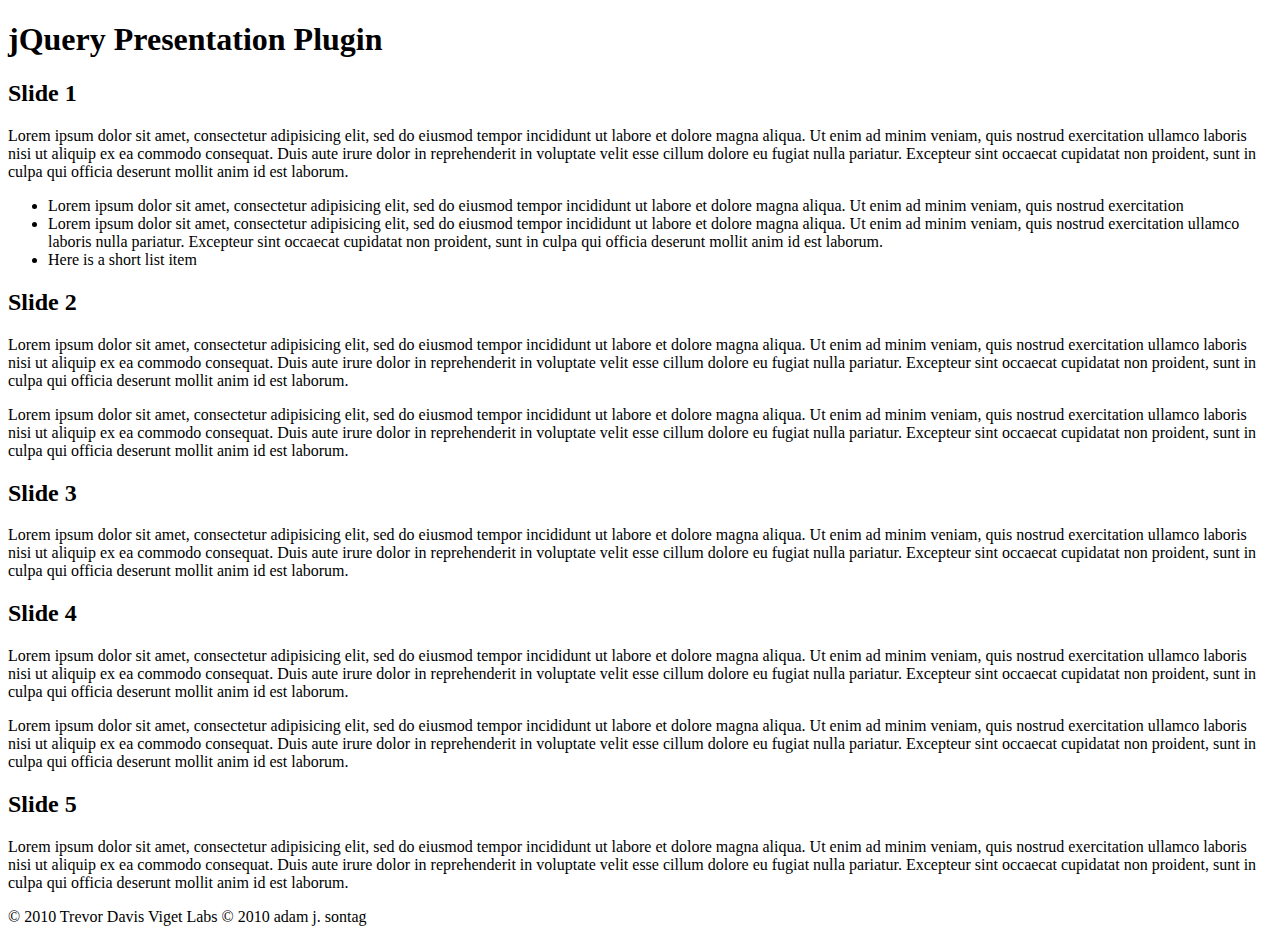
==== index.htm @ b55997d7 "Converting Presentation plugin over to jQuery UI Widget Factory" ====
<!DOCTYPE html>
<html class="no-js">
  <head>
    <title>jQuery Presentation Plugin</title>
    <meta http-equiv="Content-type" content="text/html; charset=utf-8" />
    <script type="text/javascript">(function(H){H.className=H.className.replace(/\bno-js\b/,'js')})(document.documentElement)</script> 
    <link href="stylesheets/screen.css" type="text/css" rel="stylesheet" media="Screen,projection" />
  </head>
  <body>
    <div id="header">
      <div class="container">
        <h1>jQuery Presentation Plugin</h1>
      </div>
    </div>
    
    <div id="content">
      <div id="slides">
        <div class="slide">
          <h2>Slide 1</h2>
          <p>Lorem ipsum dolor sit amet, consectetur adipisicing elit, sed do eiusmod tempor incididunt ut labore et dolore magna aliqua. Ut enim ad minim veniam, quis nostrud exercitation ullamco laboris nisi ut aliquip ex ea commodo consequat. Duis aute irure dolor in reprehenderit in voluptate velit esse cillum dolore eu fugiat nulla pariatur. Excepteur sint occaecat cupidatat non proident, sunt in culpa qui officia deserunt mollit anim id est laborum.</p>
          <ul>
           <li>Lorem ipsum dolor sit amet, consectetur adipisicing elit, sed do eiusmod tempor incididunt ut labore et dolore magna aliqua. Ut enim ad minim veniam, quis nostrud exercitation</li>
           <li>Lorem ipsum dolor sit amet, consectetur adipisicing elit, sed do eiusmod tempor incididunt ut labore et dolore magna aliqua. Ut enim ad minim veniam, quis nostrud exercitation ullamco laboris nulla pariatur. Excepteur sint occaecat cupidatat non proident, sunt in culpa qui officia deserunt mollit anim id est laborum.</li>
           <li>Here is a short list item</li>
          </ul>
         
        </div>
        <div class="slide">
          <h2>Slide 2</h2>
          <p>Lorem ipsum dolor sit amet, consectetur adipisicing elit, sed do eiusmod tempor incididunt ut labore et dolore magna aliqua. Ut enim ad minim veniam, quis nostrud exercitation ullamco laboris nisi ut aliquip ex ea commodo consequat. Duis aute irure dolor in reprehenderit in voluptate velit esse cillum dolore eu fugiat nulla pariatur. Excepteur sint occaecat cupidatat non proident, sunt in culpa qui officia deserunt mollit anim id est laborum.</p>
          <p>Lorem ipsum dolor sit amet, consectetur adipisicing elit, sed do eiusmod tempor incididunt ut labore et dolore magna aliqua. Ut enim ad minim veniam, quis nostrud exercitation ullamco laboris nisi ut aliquip ex ea commodo consequat. Duis aute irure dolor in reprehenderit in voluptate velit esse cillum dolore eu fugiat nulla pariatur. Excepteur sint occaecat cupidatat non proident, sunt in culpa qui officia deserunt mollit anim id est laborum.</p>
        </div>
        <div class="slide">
          <h2>Slide 3</h2>
          <p>Lorem ipsum dolor sit amet, consectetur adipisicing elit, sed do eiusmod tempor incididunt ut labore et dolore magna aliqua. Ut enim ad minim veniam, quis nostrud exercitation ullamco laboris nisi ut aliquip ex ea commodo consequat. Duis aute irure dolor in reprehenderit in voluptate velit esse cillum dolore eu fugiat nulla pariatur. Excepteur sint occaecat cupidatat non proident, sunt in culpa qui officia deserunt mollit anim id est laborum.</p>
        </div>
        <div class="slide">
          <h2>Slide 4</h2>
          <p>Lorem ipsum dolor sit amet, consectetur adipisicing elit, sed do eiusmod tempor incididunt ut labore et dolore magna aliqua. Ut enim ad minim veniam, quis nostrud exercitation ullamco laboris nisi ut aliquip ex ea commodo consequat. Duis aute irure dolor in reprehenderit in voluptate velit esse cillum dolore eu fugiat nulla pariatur. Excepteur sint occaecat cupidatat non proident, sunt in culpa qui officia deserunt mollit anim id est laborum.</p>
          <p>Lorem ipsum dolor sit amet, consectetur adipisicing elit, sed do eiusmod tempor incididunt ut labore et dolore magna aliqua. Ut enim ad minim veniam, quis nostrud exercitation ullamco laboris nisi ut aliquip ex ea commodo consequat. Duis aute irure dolor in reprehenderit in voluptate velit esse cillum dolore eu fugiat nulla pariatur. Excepteur sint occaecat cupidatat non proident, sunt in culpa qui officia deserunt mollit anim id est laborum.</p>
        </div>
        <div class="slide">
          <h2>Slide 5</h2>
          <p>Lorem ipsum dolor sit amet, consectetur adipisicing elit, sed do eiusmod tempor incididunt ut labore et dolore magna aliqua. Ut enim ad minim veniam, quis nostrud exercitation ullamco laboris nisi ut aliquip ex ea commodo consequat. Duis aute irure dolor in reprehenderit in voluptate velit esse cillum dolore eu fugiat nulla pariatur. Excepteur sint occaecat cupidatat non proident, sunt in culpa qui officia deserunt mollit anim id est laborum.</p>
        </div>
      </div>
    </div>
    
    <div id="footer">
      <div class="container">
        &copy; 2010 Trevor Davis Viget Labs
        &copy; 2010 adam j. sontag
      </div>
    </div>
    <script type="text/javascript" src="scripts/jquery.js"></script>
	<script type="text/javascript" src="scripts/jquery-ui-1.8.js"></script>
    <script type="text/javascript" src="scripts/jquery.aj.presentation.js"></script>
    <script type="text/javascript" src="scripts/global.js"></script>
  </body>
</html>
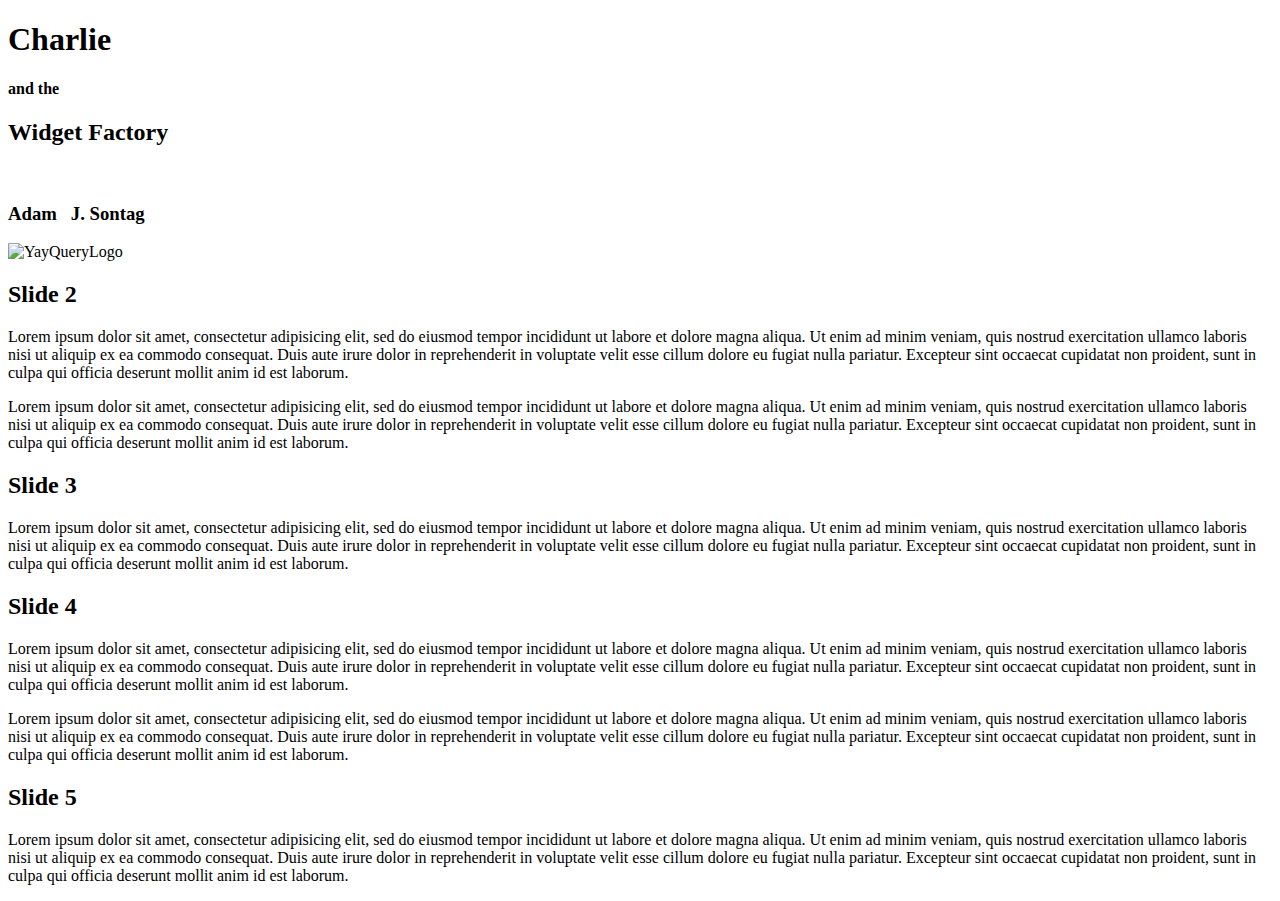
==== commit cfce885e: "Update demo (aka actual BAJQCON preso) to use slideshow scripting hooks, include something vaguely r" ====
--- a/index.htm
+++ b/index.htm
@@ -3,38 +3,34 @@
   <head>
     <title>jQuery Presentation Plugin</title>
     <meta http-equiv="Content-type" content="text/html; charset=utf-8" />
-    <script type="text/javascript">(function(H){H.className=H.className.replace(/\bno-js\b/,'js')})(document.documentElement)</script> 
-    <link href="stylesheets/screen.css" type="text/css" rel="stylesheet" media="Screen,projection" />
+    <script type="text/javascript">(function(H){H.className=H.className.replace(/\bno-js\b/,'js')})(document.documentElement)</script>
+<!-- 
+    <link href="../js/jquery-ui/themes/cupertino/jquery-ui-1.8.custom.css" type="text/css" rel="stylesheet" media="Screen,projection" />
+-->
+    <link href="stylesheets/aj.presentation.css" type="text/css" rel="stylesheet" media="Screen,projection" />
+    <link href="stylesheets/charlie.css" type="text/css" rel="stylesheet" media="Screen,projection" />
   </head>
   <body>
-    <div id="header">
-      <div class="container">
-        <h1>jQuery Presentation Plugin</h1>
-      </div>
-    </div>
-    
-    <div id="content">
       <div id="slides">
-        <div class="slide">
-          <h2>Slide 1</h2>
-          <p>Lorem ipsum dolor sit amet, consectetur adipisicing elit, sed do eiusmod tempor incididunt ut labore et dolore magna aliqua. Ut enim ad minim veniam, quis nostrud exercitation ullamco laboris nisi ut aliquip ex ea commodo consequat. Duis aute irure dolor in reprehenderit in voluptate velit esse cillum dolore eu fugiat nulla pariatur. Excepteur sint occaecat cupidatat non proident, sunt in culpa qui officia deserunt mollit anim id est laborum.</p>
-          <ul>
-           <li>Lorem ipsum dolor sit amet, consectetur adipisicing elit, sed do eiusmod tempor incididunt ut labore et dolore magna aliqua. Ut enim ad minim veniam, quis nostrud exercitation</li>
-           <li>Lorem ipsum dolor sit amet, consectetur adipisicing elit, sed do eiusmod tempor incididunt ut labore et dolore magna aliqua. Ut enim ad minim veniam, quis nostrud exercitation ullamco laboris nulla pariatur. Excepteur sint occaecat cupidatat non proident, sunt in culpa qui officia deserunt mollit anim id est laborum.</li>
-           <li>Here is a short list item</li>
-          </ul>
-         
+        <div class="slide center box_rotate" id='splash'>
+          	<h1>Charlie<h1> 
+			<h4>and the</h4>
+			<h2>Widget Factory</h2>
+			<br/>
+			<h3>Adam &nbsp; J. Sontag</h3>
+			<img src="images/yayQueryLogo.png" alt="YayQueryLogo" id='yayQueryLogo' width="25%">
         </div>
-        <div class="slide">
+        <div class="slide" id='foo'>
           <h2>Slide 2</h2>
           <p>Lorem ipsum dolor sit amet, consectetur adipisicing elit, sed do eiusmod tempor incididunt ut labore et dolore magna aliqua. Ut enim ad minim veniam, quis nostrud exercitation ullamco laboris nisi ut aliquip ex ea commodo consequat. Duis aute irure dolor in reprehenderit in voluptate velit esse cillum dolore eu fugiat nulla pariatur. Excepteur sint occaecat cupidatat non proident, sunt in culpa qui officia deserunt mollit anim id est laborum.</p>
           <p>Lorem ipsum dolor sit amet, consectetur adipisicing elit, sed do eiusmod tempor incididunt ut labore et dolore magna aliqua. Ut enim ad minim veniam, quis nostrud exercitation ullamco laboris nisi ut aliquip ex ea commodo consequat. Duis aute irure dolor in reprehenderit in voluptate velit esse cillum dolore eu fugiat nulla pariatur. Excepteur sint occaecat cupidatat non proident, sunt in culpa qui officia deserunt mollit anim id est laborum.</p>
+
         </div>
         <div class="slide">
           <h2>Slide 3</h2>
           <p>Lorem ipsum dolor sit amet, consectetur adipisicing elit, sed do eiusmod tempor incididunt ut labore et dolore magna aliqua. Ut enim ad minim veniam, quis nostrud exercitation ullamco laboris nisi ut aliquip ex ea commodo consequat. Duis aute irure dolor in reprehenderit in voluptate velit esse cillum dolore eu fugiat nulla pariatur. Excepteur sint occaecat cupidatat non proident, sunt in culpa qui officia deserunt mollit anim id est laborum.</p>
         </div>
-        <div class="slide">
+        <div class="slide penultimate">
           <h2>Slide 4</h2>
           <p>Lorem ipsum dolor sit amet, consectetur adipisicing elit, sed do eiusmod tempor incididunt ut labore et dolore magna aliqua. Ut enim ad minim veniam, quis nostrud exercitation ullamco laboris nisi ut aliquip ex ea commodo consequat. Duis aute irure dolor in reprehenderit in voluptate velit esse cillum dolore eu fugiat nulla pariatur. Excepteur sint occaecat cupidatat non proident, sunt in culpa qui officia deserunt mollit anim id est laborum.</p>
           <p>Lorem ipsum dolor sit amet, consectetur adipisicing elit, sed do eiusmod tempor incididunt ut labore et dolore magna aliqua. Ut enim ad minim veniam, quis nostrud exercitation ullamco laboris nisi ut aliquip ex ea commodo consequat. Duis aute irure dolor in reprehenderit in voluptate velit esse cillum dolore eu fugiat nulla pariatur. Excepteur sint occaecat cupidatat non proident, sunt in culpa qui officia deserunt mollit anim id est laborum.</p>
@@ -44,17 +40,12 @@
           <p>Lorem ipsum dolor sit amet, consectetur adipisicing elit, sed do eiusmod tempor incididunt ut labore et dolore magna aliqua. Ut enim ad minim veniam, quis nostrud exercitation ullamco laboris nisi ut aliquip ex ea commodo consequat. Duis aute irure dolor in reprehenderit in voluptate velit esse cillum dolore eu fugiat nulla pariatur. Excepteur sint occaecat cupidatat non proident, sunt in culpa qui officia deserunt mollit anim id est laborum.</p>
         </div>
       </div>
-    </div>
-    
-    <div id="footer">
-      <div class="container">
-        &copy; 2010 Trevor Davis Viget Labs
-        &copy; 2010 adam j. sontag
-      </div>
-    </div>
+
     <script type="text/javascript" src="scripts/jquery.js"></script>
 	<script type="text/javascript" src="scripts/jquery-ui-1.8.js"></script>
     <script type="text/javascript" src="scripts/jquery.aj.presentation.js"></script>
     <script type="text/javascript" src="scripts/global.js"></script>
+	<script type="text/javascript" src="http://jqueryui.com/themeroller/themeswitchertool/"></script>
+
   </body>
 </html>--- a/stylesheets/aj.presentation.css
+++ b/stylesheets/aj.presentation.css
@@ -0,0 +1,10 @@
+  .aj-presentation-slide { position: absolute; }
+
+  .aj-presentation-pager, .aj-presentation-prev-next { font-size: 14px; line-height: 14px; list-style: none; margin: 0; overflow: hidden; position: fixed; z-index: 100; }
+  .aj-presentation-pager li, .aj-presentation-prev-next li { border: none; float: left; padding: 0 5px; }
+  .aj-presentation-pager a, .aj-presentation-prev-next a { display: block; line-height: 12px; }
+  .aj-presentation-pager { bottom: 0; left: 20px; }
+  .aj-presentation-pager li { margin-right: 10px; }
+  .aj-presentation-pager a, .aj-presentation-prev-next a { padding: 10px 5px; text-decoration: none; }
+  .aj-presentation-prev-next { right: 20px; top: 0; }
+  .aj-presentation-prev-next li { margin-left: 10px; }
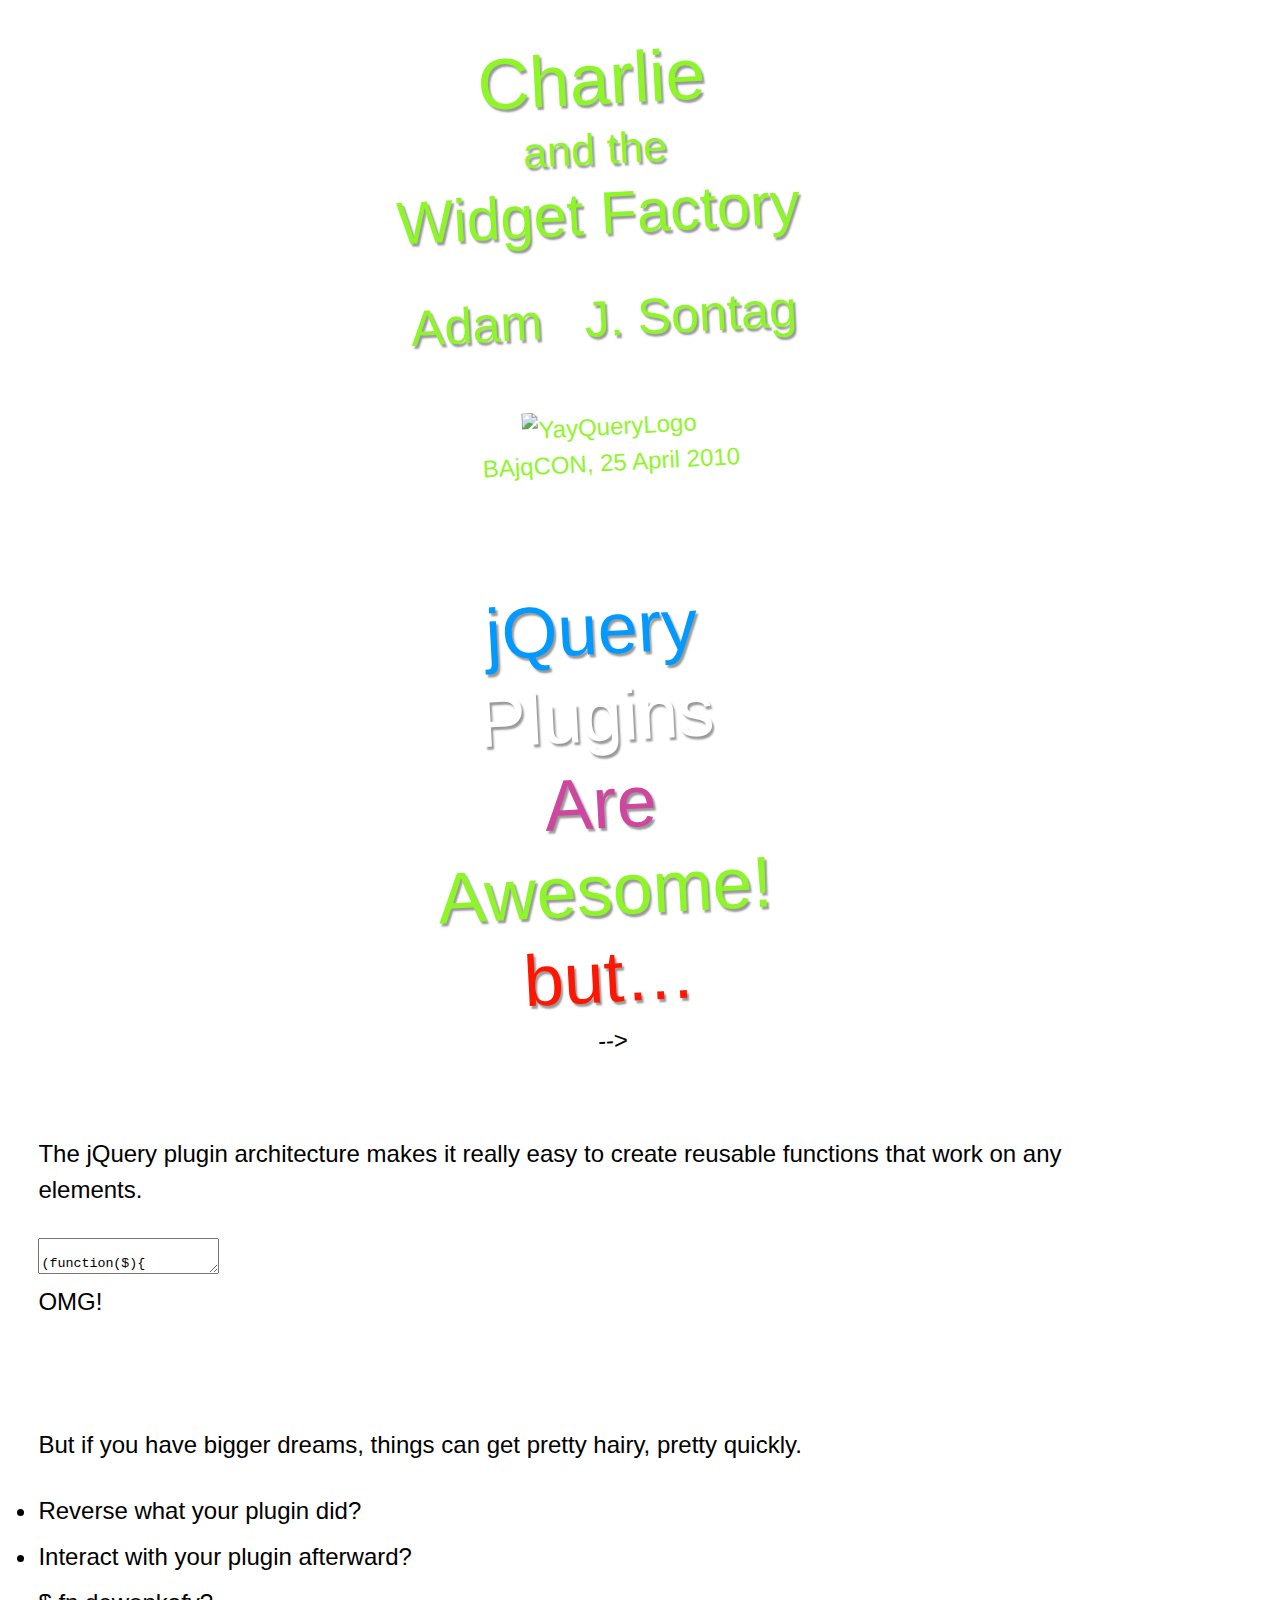
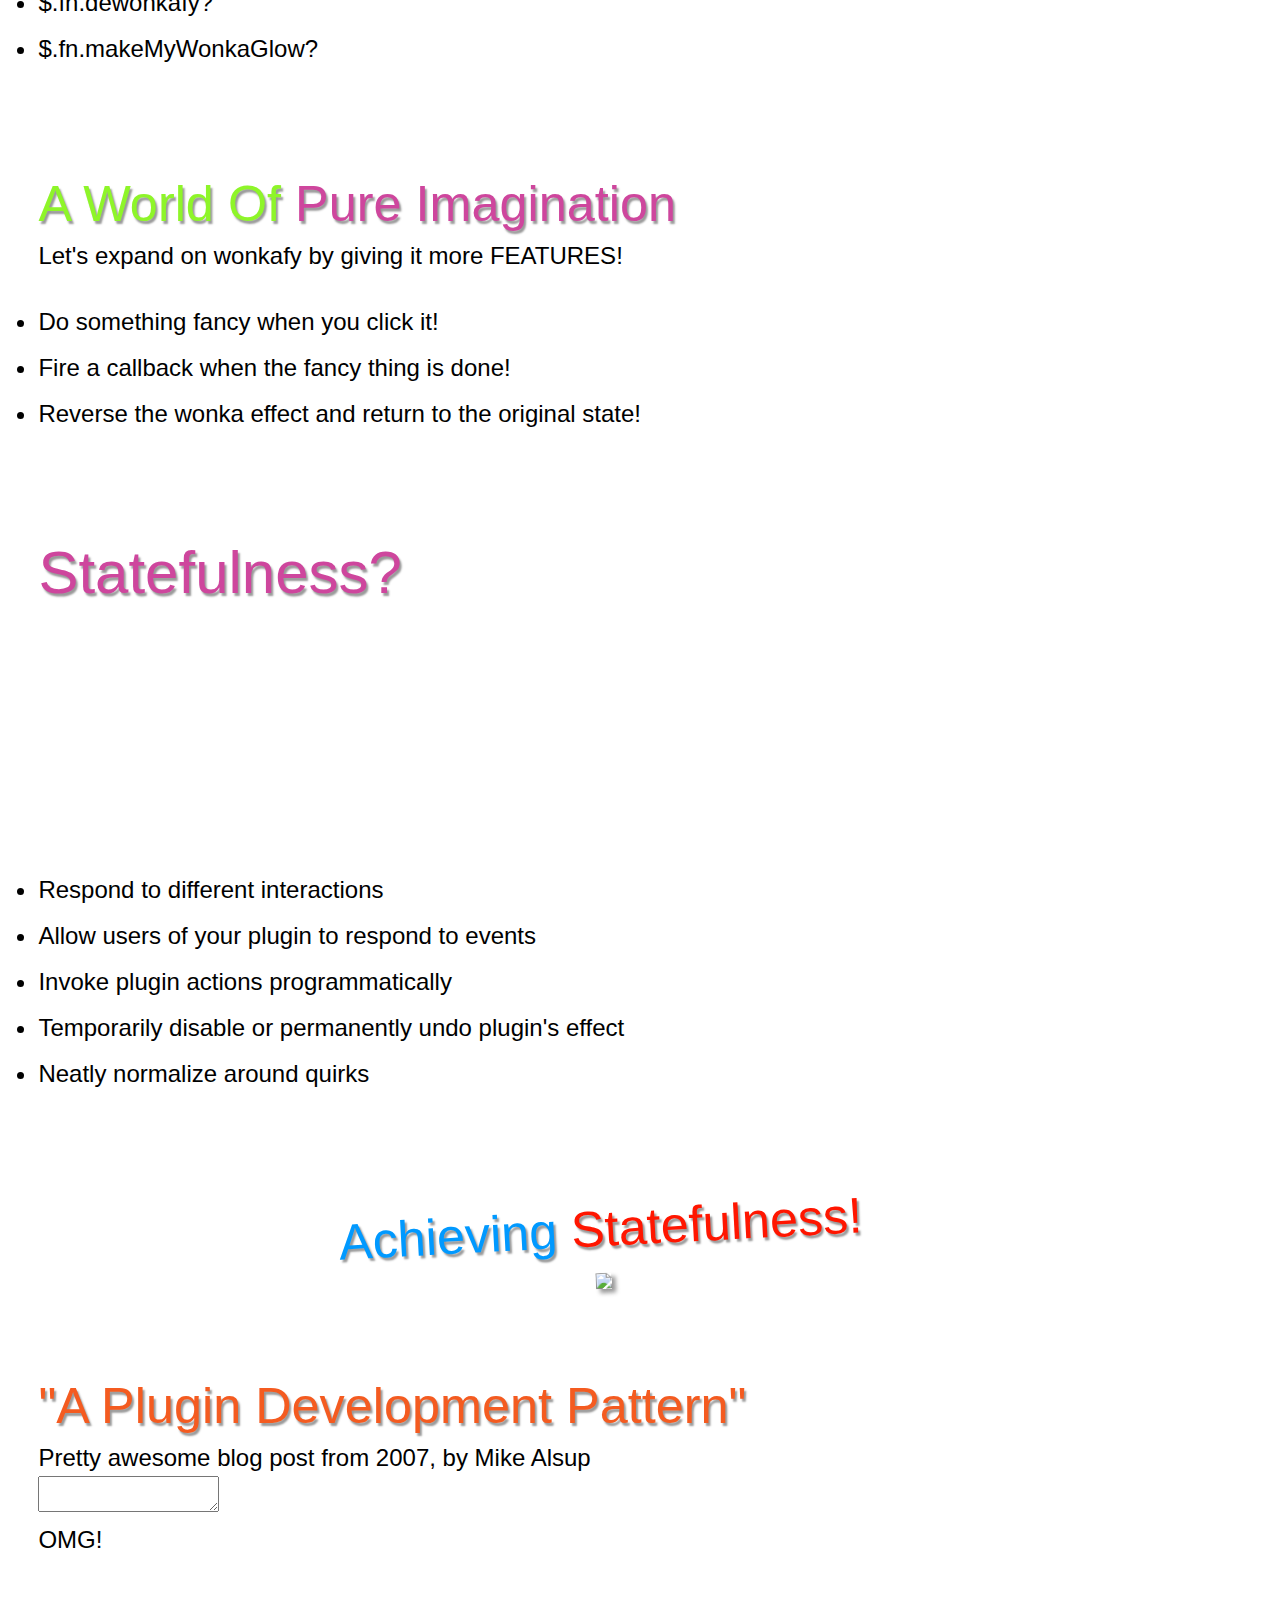
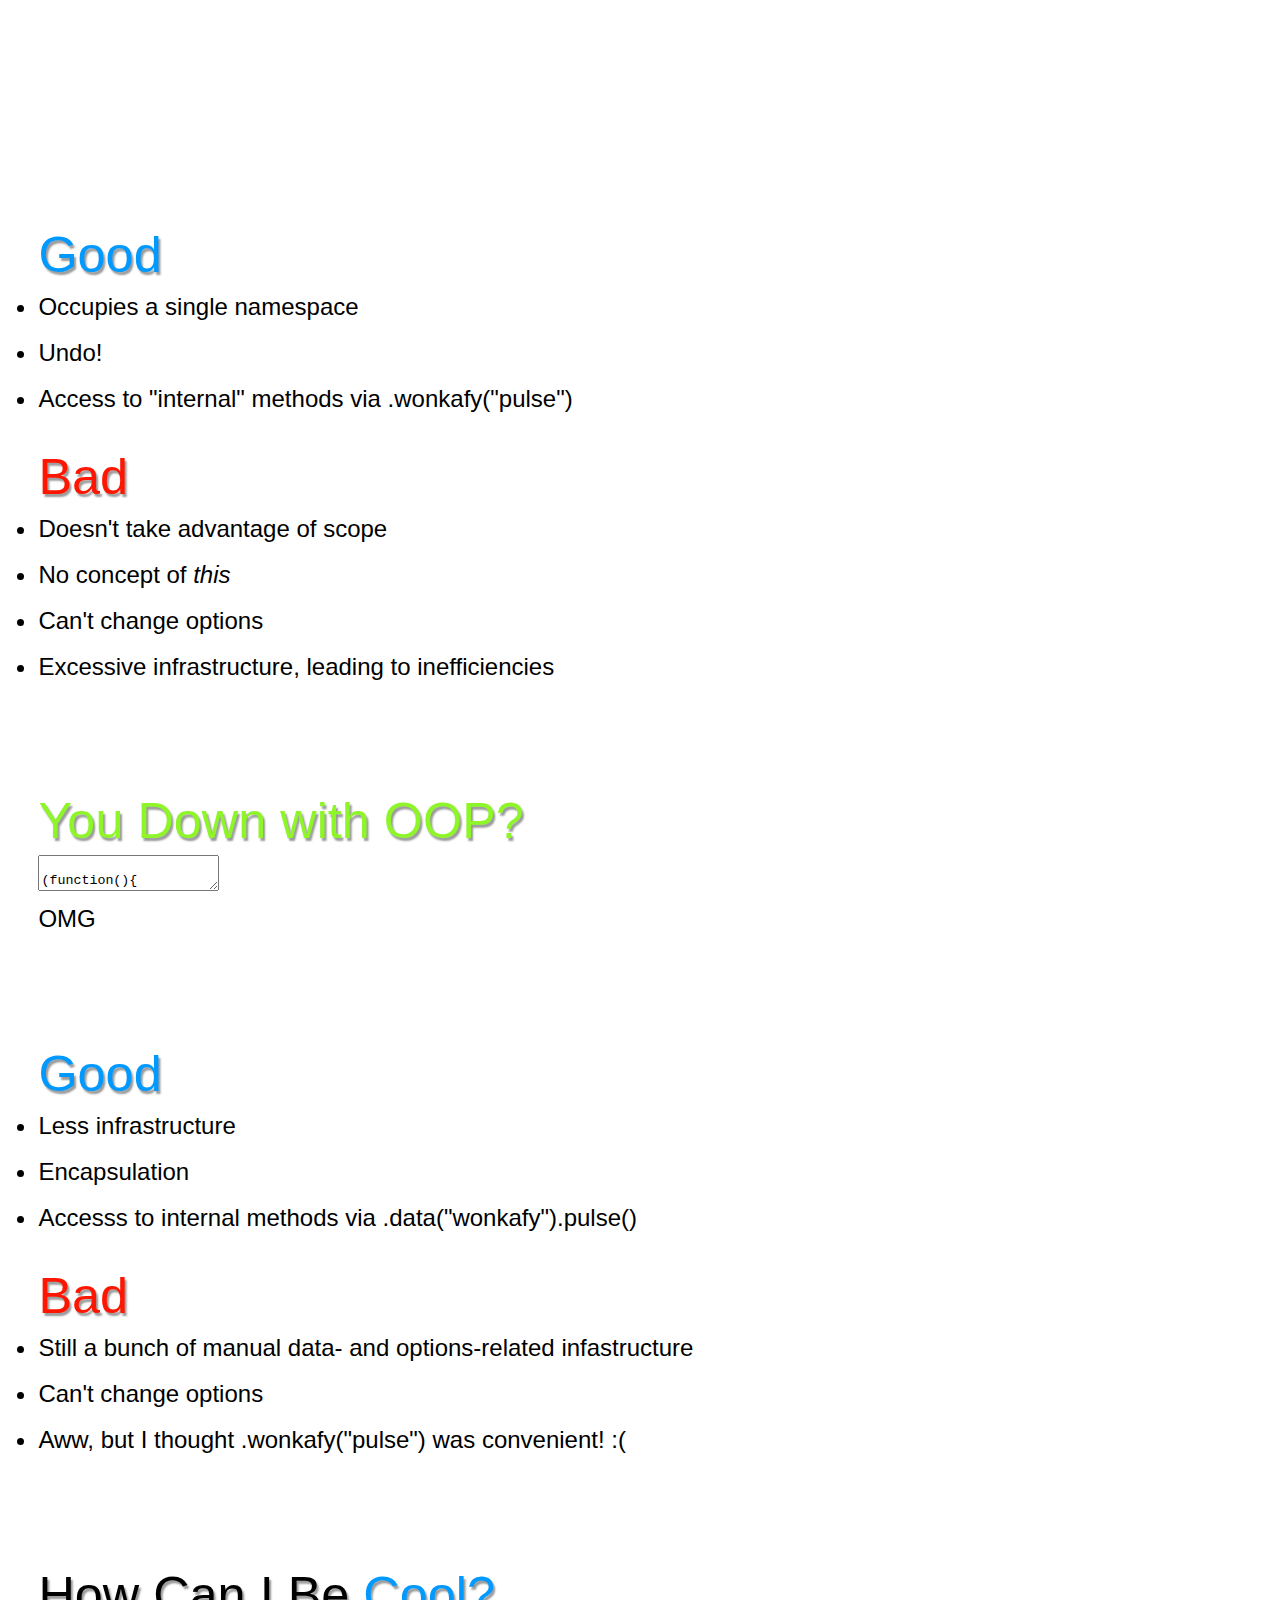
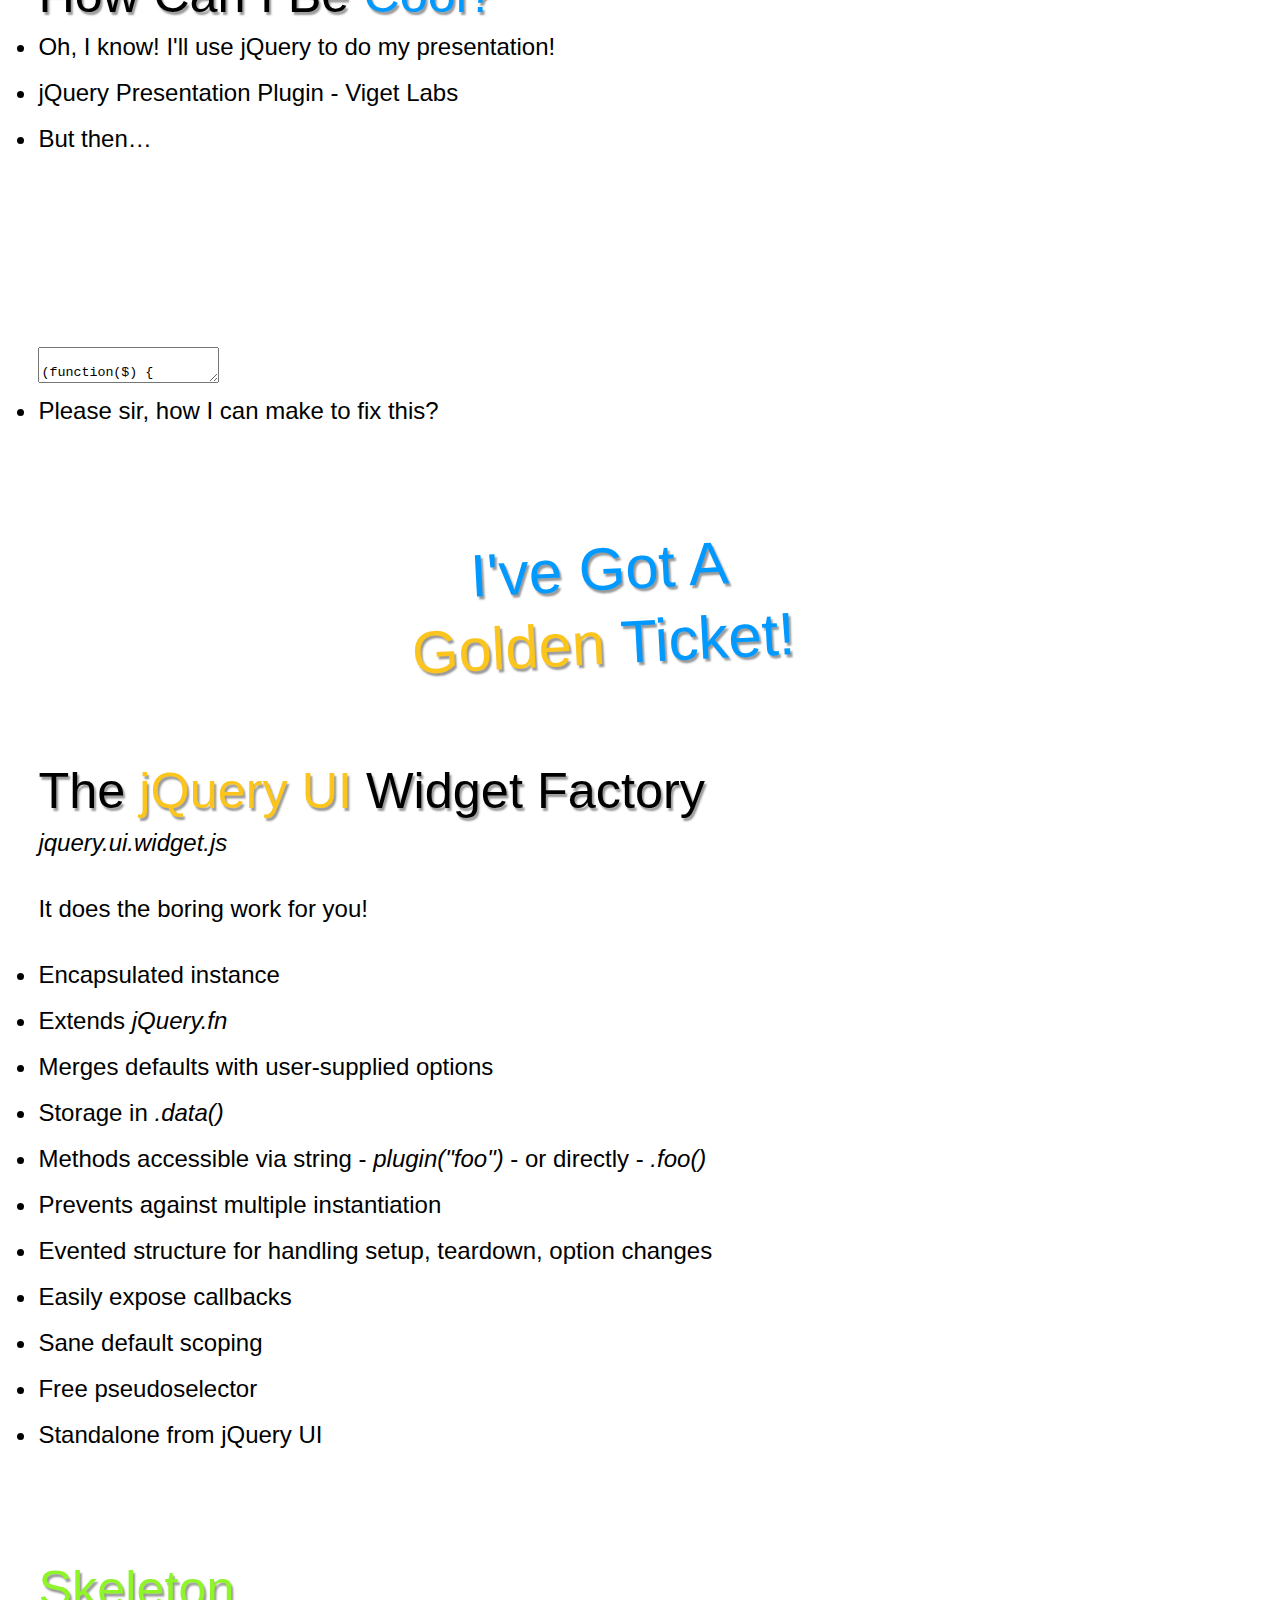
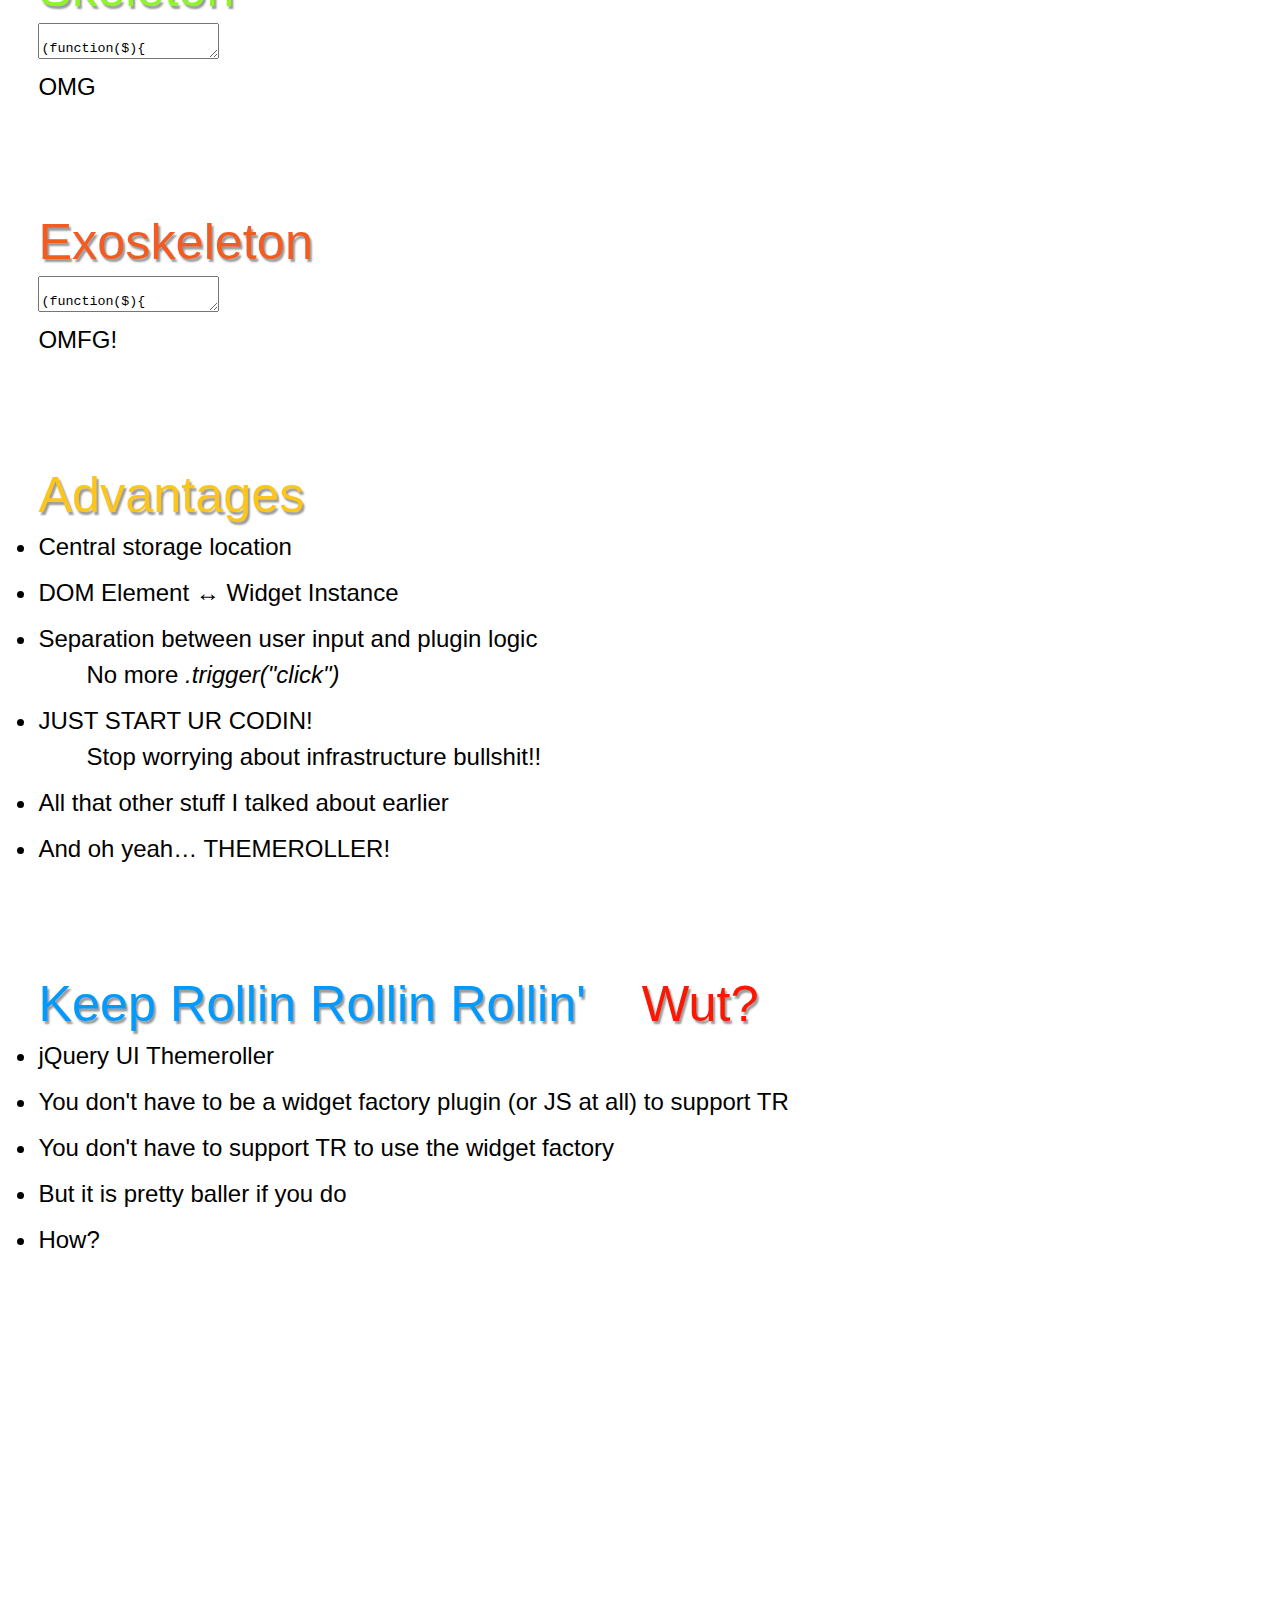
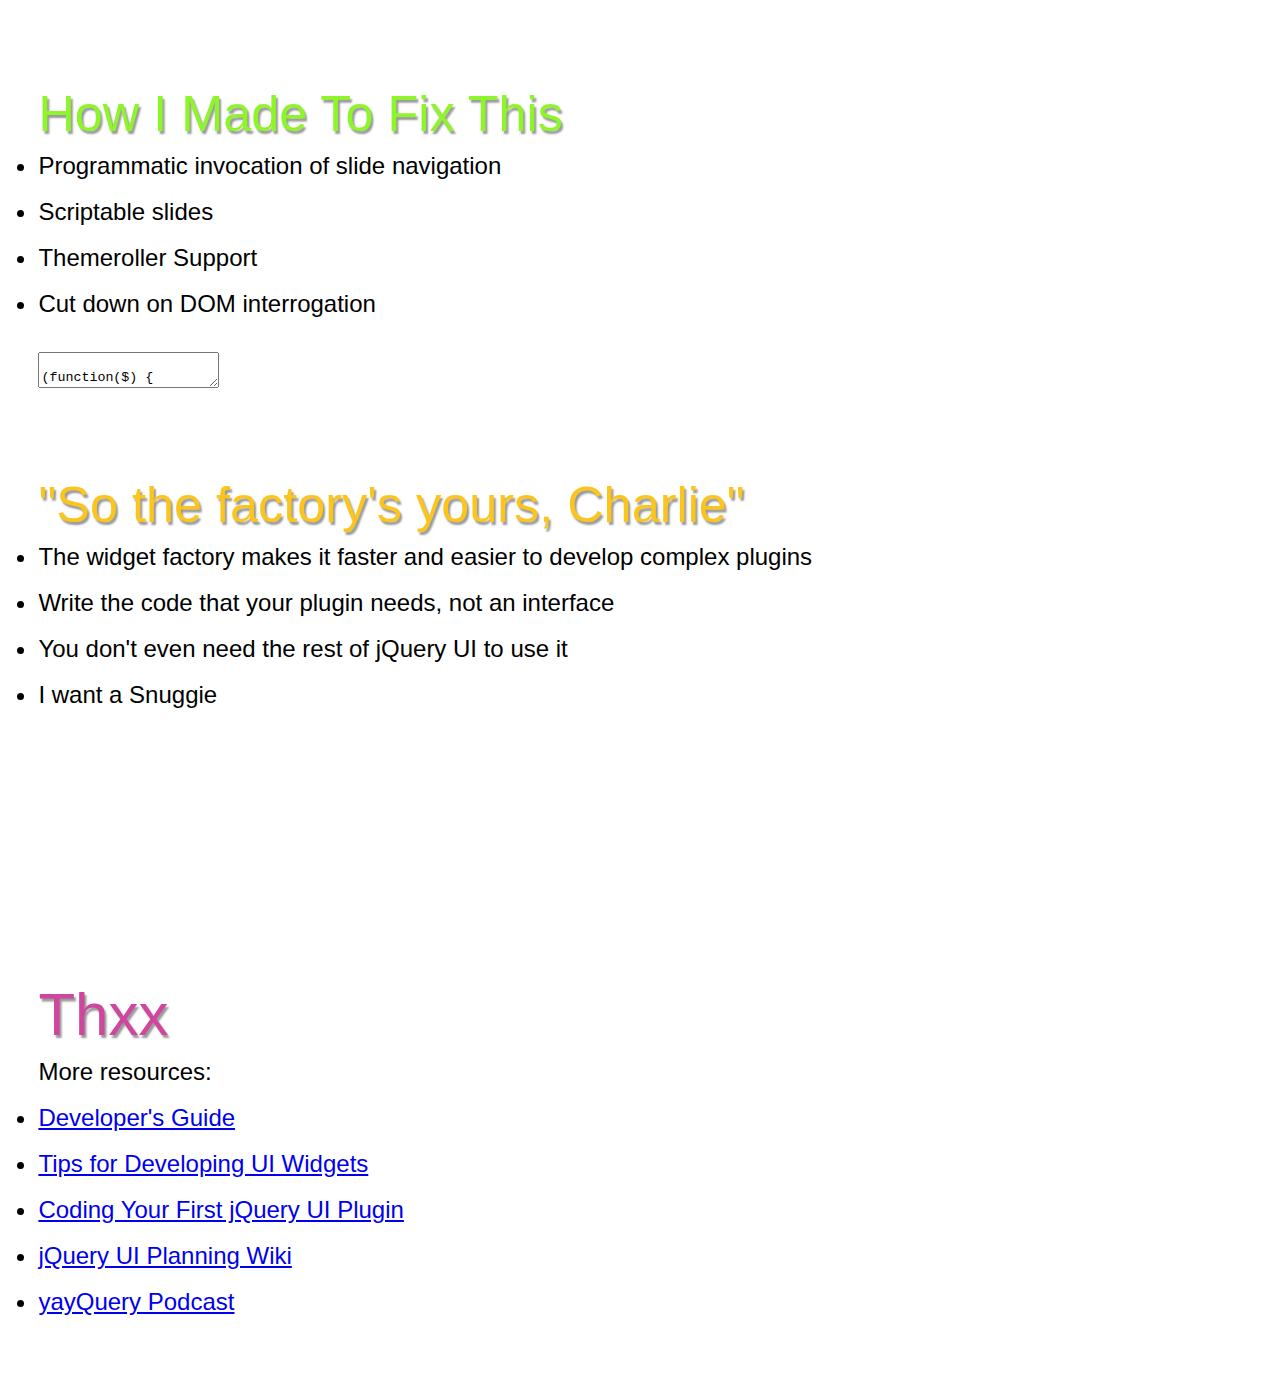
==== commit efb6fdd1: "I am literally about to present this presentation.  So I figured I should commit the most recent cod" ====
--- a/index.htm
+++ b/index.htm
@@ -3,49 +3,836 @@
   <head>
     <title>jQuery Presentation Plugin</title>
     <meta http-equiv="Content-type" content="text/html; charset=utf-8" />
-    <script type="text/javascript">(function(H){H.className=H.className.replace(/\bno-js\b/,'js')})(document.documentElement)</script>
-<!-- 
-    <link href="../js/jquery-ui/themes/cupertino/jquery-ui-1.8.custom.css" type="text/css" rel="stylesheet" media="Screen,projection" />
--->
+    <script >(function(H){H.className=H.className.replace(/\bno-js\b/,'js')})(document.documentElement)</script>
+    <link href="../js/jquery-ui/themes/wonka/jquery-ui-1.8.custom.css" type="text/css" rel="stylesheet" media="Screen,projection" />
     <link href="stylesheets/aj.presentation.css" type="text/css" rel="stylesheet" media="Screen,projection" />
     <link href="stylesheets/charlie.css" type="text/css" rel="stylesheet" media="Screen,projection" />
+	<link href="sh/styles/shCore.css" rel="stylesheet" type="text/css" />
+	<link href="sh/styles/shThemeRDark.css" type="text/css" rel="stylesheet"/>
   </head>
-  <body>
+  <body id="catwf">
       <div id="slides">
-        <div class="slide center box_rotate" id='splash'>
-          	<h1>Charlie<h1> 
-			<h4>and the</h4>
-			<h2>Widget Factory</h2>
-			<br/>
-			<h3>Adam &nbsp; J. Sontag</h3>
+        <div class="slide center box_rotate wonka-green" id='splash'>
+			<header>
+          		<h1>Charlie<h1> 
+				<h4>and the</h4>
+				<h2>Widget Factory</h2>
+				<br/>
+				<h3>Adam &nbsp; J. Sontag</h3>
+				<br/>
+			</header>
 			<img src="images/yayQueryLogo.png" alt="YayQueryLogo" id='yayQueryLogo' width="25%">
+			<p>BAjqCON, 25 April 2010</p>
         </div>
-        <div class="slide" id='foo'>
-          <h2>Slide 2</h2>
-          <p>Lorem ipsum dolor sit amet, consectetur adipisicing elit, sed do eiusmod tempor incididunt ut labore et dolore magna aliqua. Ut enim ad minim veniam, quis nostrud exercitation ullamco laboris nisi ut aliquip ex ea commodo consequat. Duis aute irure dolor in reprehenderit in voluptate velit esse cillum dolore eu fugiat nulla pariatur. Excepteur sint occaecat cupidatat non proident, sunt in culpa qui officia deserunt mollit anim id est laborum.</p>
-          <p>Lorem ipsum dolor sit amet, consectetur adipisicing elit, sed do eiusmod tempor incididunt ut labore et dolore magna aliqua. Ut enim ad minim veniam, quis nostrud exercitation ullamco laboris nisi ut aliquip ex ea commodo consequat. Duis aute irure dolor in reprehenderit in voluptate velit esse cillum dolore eu fugiat nulla pariatur. Excepteur sint occaecat cupidatat non proident, sunt in culpa qui officia deserunt mollit anim id est laborum.</p>
-
+        <div class="slide box_rotate center">
+          <h1 class='wonka-blue'>jQuery</h1>
+          <h1 class='wonka-white'>Plugins</h1>
+          <h1 class='wonka-magenta'>Are</h1>
+          <h1 class='wonka-green'>Awesome!</h1>
+		  <iframe src='http://www.google.com/search?q="awesome+jquery+plugins"' id="awesome_jquery_plugins"></iframe>
+<!-->          <h1 class='wonka-red'>but&hellip;</h1>-->
         </div>
         <div class="slide">
-          <h2>Slide 3</h2>
-          <p>Lorem ipsum dolor sit amet, consectetur adipisicing elit, sed do eiusmod tempor incididunt ut labore et dolore magna aliqua. Ut enim ad minim veniam, quis nostrud exercitation ullamco laboris nisi ut aliquip ex ea commodo consequat. Duis aute irure dolor in reprehenderit in voluptate velit esse cillum dolore eu fugiat nulla pariatur. Excepteur sint occaecat cupidatat non proident, sunt in culpa qui officia deserunt mollit anim id est laborum.</p>
-        </div>
-        <div class="slide penultimate">
-          <h2>Slide 4</h2>
-          <p>Lorem ipsum dolor sit amet, consectetur adipisicing elit, sed do eiusmod tempor incididunt ut labore et dolore magna aliqua. Ut enim ad minim veniam, quis nostrud exercitation ullamco laboris nisi ut aliquip ex ea commodo consequat. Duis aute irure dolor in reprehenderit in voluptate velit esse cillum dolore eu fugiat nulla pariatur. Excepteur sint occaecat cupidatat non proident, sunt in culpa qui officia deserunt mollit anim id est laborum.</p>
-          <p>Lorem ipsum dolor sit amet, consectetur adipisicing elit, sed do eiusmod tempor incididunt ut labore et dolore magna aliqua. Ut enim ad minim veniam, quis nostrud exercitation ullamco laboris nisi ut aliquip ex ea commodo consequat. Duis aute irure dolor in reprehenderit in voluptate velit esse cillum dolore eu fugiat nulla pariatur. Excepteur sint occaecat cupidatat non proident, sunt in culpa qui officia deserunt mollit anim id est laborum.</p>
+			<p>The jQuery plugin architecture makes it really easy to create reusable functions that work on any elements.</p>
+		  	<textarea class='brush: js'>
+			(function($){
+				$.fn.wonkafy = function(opts) {
+					var options = $.extend({color:"green"},opts);
+					return this.each(function(){
+						$(this).replaceWith(function(i,html){
+							return "<h1 class='wonka-"+options.color+"'>"+html+"</h1>";
+						});
+					});
+				};
+				$("#omg").one("click",function(e) {
+					$(this).wonkafy();
+				});
+			})(jQuery);
+			</textarea>
+			<p id='omg'>OMG!</p>
         </div>
         <div class="slide">
-          <h2>Slide 5</h2>
-          <p>Lorem ipsum dolor sit amet, consectetur adipisicing elit, sed do eiusmod tempor incididunt ut labore et dolore magna aliqua. Ut enim ad minim veniam, quis nostrud exercitation ullamco laboris nisi ut aliquip ex ea commodo consequat. Duis aute irure dolor in reprehenderit in voluptate velit esse cillum dolore eu fugiat nulla pariatur. Excepteur sint occaecat cupidatat non proident, sunt in culpa qui officia deserunt mollit anim id est laborum.</p>
+			<p>But if you have bigger dreams, things can get pretty hairy, pretty quickly.</p>
+			<ul>
+				<li>Reverse what your plugin did?</li>
+				<li>Interact with your plugin afterward?</li>
+				<li>$.fn.dewonkafy?</li>
+				<li>$.fn.makeMyWonkaGlow?</li>
+			</ul>
         </div>
+		<div class="slide">
+			<h3 class="center wonka-green">A World Of <span class="wonka-magenta">Pure Imagination</span></h3>
+			<p>Let's expand on wonkafy by giving it more FEATURES!</p>
+			<ul>
+				<li>Do something fancy when you click it!</li>
+				<li>Fire a callback when the fancy thing is done!</li>
+				<li>Reverse the wonka effect and return to the original state!</li>
+			</ul>
+		</div>
+
+        <div class="slide">
+			<h2 class='wonka-magenta'>Statefulness?</h2>
+			<iframe src='http://en.wikipedia.org/wiki/Stateful' id="stateful_wiki" class='ui-corner-all'></iframe>			
+			<ul>
+				<li>Respond to different interactions</li>
+				<li>Allow users of your plugin to respond to events</li>
+				<li>Invoke plugin actions programmatically</li>
+				<li>Temporarily disable or permanently undo plugin's effect</li>
+				<li>Neatly normalize around quirks</li>
+			</ul>
+        </div>
+        <div class="slide center box_rotate">
+			<h3 class='wonka-blue'>Achieving <span class='wonka-red'>Statefulness!</span></h3>
+			<img src="images/alaska_statehood.jpg" id="alaska_statehood" class="box_shadow">
+        </div>
+        <div class="slide">
+			<h3 class='wonka-orange'>"A Plugin Development Pattern"</h3>
+			<div>
+				Pretty awesome blog post from 2007, by Mike Alsup 
+				<div class='ui-state-default ui-corner-all' style="display:inline-block;">
+				<span class="ui-icon ui-icon-link"></span>
+				</div>
+			</div>
+		  	<textarea class='brush: js'>			
+			(function(){
+				$.fn.wonkafy = function(opts) {
+					//If there are no arguments, or the 'opts' arg is an object, init the plugin.
+					if (!arguments.length || $.isPlainObject(opts)) {
+						var options = $.extend({},$.fn.wonkafy.defaults,opts);
+						return this.each(function(){
+							var $this = $(this)
+										.data("pre-wonka.wonkafy",this)
+										.data("options.wonkafy",options)
+										.data("isWonka.wonkafy",true),
+								wonkaed = $("<h1 class='wonkafied wonka-"+options.color+"'" + (this.id ? " id='"+this.id+"'" : "") +">"+$this.html()+"</h1>")
+										  .insertAfter(this);
+							//detach the element so that we don't lose the .data
+							$this.data("wonkaed.wonkafy",wonkaed).detach();
+
+							//copy the data to the proxy element
+							wonkaed.data($this.data()).click(function(){
+								$.fn.wonkafy.pulsate($this);
+							});
+						});					
+					} 
+					//Otherwise, assume a method call, and delegate to the method.					
+					else if (typeof opts == "string") {
+						$.fn.wonkafy[opts](this);
+						return this;
+					}
+				};
+				
+				$.fn.wonkafy.defaults = {
+					color:"green",
+					pulseColor:"yellow",
+					pulsated:$.noop
+				};
+				
+				$.fn.wonkafy.destroy = function(elem) {
+					elem.data("wonkaed.wonkafy").replaceWith(elem.data("pre-wonka.wonkafy")).removeData(".wonkafy");
+				};
+				
+				$.fn.wonkafy.pulsate = function(elem) {
+					var opts = elem.data("options.wonkafy"),
+						wonkaed = elem.data("wonkaed.wonkafy"),
+						isWonka = elem.data("isWonka");
+					if (isWonka) {
+						wonkaed.stop(1,1).switchClass("wonka-"+opts.color,"wonka-"+opts.pulseColor,2000,function(){
+							wonkaed.switchClass("wonka-"+opts.pulseColor,"wonka-"+opts.color,2000,opts.pulsated);
+						});
+					}
+				};
+
+			})(jQuery);
+
+			$("#omg2").one("click",function(e){
+				var wonkification = {
+					pulseColor:"blue"
+					pulsated:function(){
+						omg2.wonkafy("destroy").one("click",function(){
+							omg2.wonkafy(wonkification);
+						})
+					}
+				},
+				omg2 = $(this).wonkafy(wonkification);
+			});			
+		
+			</textarea>
+			<p id='omg2'>OMG!</p>			
+			<div id="a_plugin_development_pattern">
+				<iframe src='http://www.learningjquery.com/2007/10/a-plugin-development-pattern' class='ui-corner-all'></iframe>				
+			</div>
+        </div>
+		<div class="slide goodbad">
+			<section class="good">
+			<h3 class="wonka-blue">Good</h3>
+			<ul>
+				<li>Occupies a single namespace</li>
+				<li>Undo!</li>
+				<li>Access to "internal" methods via .wonkafy("pulse")</li>
+			</ul>
+			</section>
+			<section class="bad">
+			<h3 class="wonka-red">Bad</h3>
+			<ul>
+				<li>Doesn't take advantage of scope</li>
+				<li>No concept of <em>this</em></li>
+				<li>Can't change options</li>
+				<li>Excessive infrastructure, leading to inefficiencies</li>
+			</ul>	
+		</section>
+		</div>
+		<div class="slide">
+			<h3 class='wonka-green'>You Down with OOP?</h3>
+		  	<textarea class='brush: js'>
+				(function(){	
+					function Wonkafy(elem,opts) {
+						var self = this; 
+						this.options = $.extend({
+							color:"green",
+							pulseColor:"yellow",
+							pulsated:$.noop
+						},opts);
+
+						this.pulse = function() {
+							self.wonkaed.stop(1,1).switchClass("wonka-"+this.options.color,"wonka-"+this.options.pulseColor,2000,function(){
+								$(this).switchClass("wonka-"+self.options.pulseColor,"wonka-"+self.options.color,2000,function(){ 
+									self.options.pulsated.call(this,self);
+								});
+							});							
+						};
+
+						this.destroy = function() {
+							self.wonkaed.remove();
+							self.element.show().removeData("wonkafy");
+						};
+
+
+						this.element = $(elem).data("wonkafy",this).hide();
+						this.wonkaed = $("<h1 class='wonkafied wonka-"+this.options.color+"'>"+this.element.html()+"</h1>")
+									   .click(this.pulse)
+									   .insertAfter(this.element);						
+						return this;					
+					}
+
+					// aww look at this little guy!
+					$.fn.wonkafy = function(opts) {
+						return this.each(function(){
+							!$(this).data("wonkafy") && new Wonkafy(this,opts);
+						});
+					}
+				})();			
+				
+				$("#omg3").one("click",function(e) {
+					var wonkification = {
+						color:"orange",
+						pulseColor:"green",
+						pulsated:function(){
+							omg3.data("wonkafy").destroy();
+							omg3.one("click",function(){
+								omg3.wonkafy(wonkification);
+							})
+						}
+					},
+					omg3 = $(this).wonkafy(wonkification);
+					setTimeout(function() {
+						omg3.data("wonkafy").pulse();
+					},500)
+				});		
+			</textarea>
+			<p id='omg3'>OMG</p>		
+		</div>
+		<div class="slide goodbad">
+			<section class="good">
+			<h3 class="wonka-blue">Good</h3>
+			<ul>
+				<li>Less infrastructure</li>
+				<li>Encapsulation</li>
+				<li>Accesss to internal methods via .data("wonkafy").pulse()</li>
+			</ul>
+			</section>
+			<section class="bad">
+			<h3 class="wonka-red">Bad</h3>
+			<ul>
+				<li>Still a bunch of manual data- and options-related infastructure</li>
+				<li>Can't change options</li>
+				<li>Aww, but I thought .wonkafy("pulse") was convenient! :(</li>
+		</section>
+		</div>
+		<div class="slide">
+			<h3>How Can I Be <span class='wonka-blue'>Cool?</span></h3>
+			<ul>
+				<li>Oh, I know! I'll use jQuery to do my presentation!</li>
+				<li>jQuery Presentation Plugin -  Viget Labs
+					<div class='ui-state-default ui-corner-all' style="display:inline-block;">
+					<span class="ui-icon ui-icon-link"></span>
+					</div>
+				</li>
+				<li>But then&hellip;</li>
+			</ul>
+			<div id="viget_presentation_plugin">			
+		  		<iframe class='ui_corner_all' src='http://www.viget.com/inspire/jquery-presentation-plugin/'></iframe>						
+			</div>
+			<div class="sh_wrapper">
+		  	<textarea class='brush: js'>
+				(function($) {
+				  $.fn.presentation = function(options) {
+				    var config = {
+							slide: '.slide',
+							pagerClass: 'nav-pager',
+							prevNextClass: 'nav-prev-next',
+							prevText: 'Previous',
+							nextText: 'Next',
+							transition: "fade"
+						};
+				    $(this).each(function() {
+
+
+				      var $presentation = $(this);
+				      $presentation.count = 1;
+
+				      //Control the changing of the slide
+				      $presentation.changeSlide = function(newSlide) {
+
+				      	$presentation.visibleSlide = $presentation.slides.filter(':visible');
+				        $presentation.slideToShow = $presentation.slides.filter(':nth-child('+newSlide+')')
+
+				      	switch ($presentation.options.transition) {
+				        	case 'show/hide':
+										$presentation.visibleSlide.hide();
+										$presentation.slideToShow.show();
+										break;
+									case 'slide':
+										$presentation.visibleSlide.slideUp(500, function () {
+										    $presentation.slideToShow.slideDown(1000)
+										});
+										break;
+									default:
+										$presentation.visibleSlide.fadeOut(500);
+										$presentation.slideToShow.fadeIn(500)
+								}
+
+				        $presentation.find('.'+$presentation.options.pagerClass).children('.current').removeClass('current');
+				        $presentation.find('.'+$presentation.options.pagerClass).children(':nth-child('+newSlide+')').addClass('current');
+				      };
+
+				      //Handle clicking of a specific slide
+				      $presentation.pageClick = function($pager) {
+				        if(!$pager.parent().hasClass('current')) {
+				          $presentation.changeSlide($pager.parent().prevAll().length + 1);
+				          $presentation.count = $pager.parent().prevAll().length + 1;
+				        }
+				      };
+
+				      //Handle the previous and next functionality
+				      $presentation.prevNextClick = function(action) {
+				        if(action === 'prev') {
+				          $presentation.count === 1 ? $presentation.count = $presentation.slides.length : $presentation.count--;            
+				        } else {
+				          $presentation.count === $presentation.slides.length ? $presentation.count = 1 : $presentation.count++;
+				        }
+
+				        $presentation.changeSlide($presentation.count);
+				        window.location.hash = '#'+$presentation.count;
+				      };
+
+				      $presentation.addControls = function() {
+				        $presentation.numSlides = $presentation.slides.length;
+
+				        //Add in the pager
+				        var navPager = '<ol class="'+$presentation.options.pagerClass+'">';
+				        for(var i = 1; i < $presentation.numSlides+1; i++) {
+				          navPager += '<li><a href="#'+i+'">'+i+'</a></li>';
+				        }
+				        $presentation.append(navPager);
+
+				        if($presentation.currentHash) {
+				          $presentation.find('.'+$presentation.options.pagerClass).children(':nth-child('+$presentation.currentHash+')').addClass('current');
+				          $presentation.count = $presentation.currentHash;
+				        } else {
+				          $presentation.find('.'+$presentation.options.pagerClass).children(':first-child').addClass('current');
+				          $presentation.count = 1;
+				        }
+
+				        //Add in the previous/next links
+				        $presentation.append('<ul class="'+$presentation.options.prevNextClass+'"><li><a href="#prev" class="prev">'+$presentation.options.prevText+'</a></li><li><a href="#next" class="next">'+$presentation.options.nextText+'</a></li>');
+
+				        //When a specific page is clicked, go to that page
+				        $presentation.find('.'+$presentation.options.pagerClass).find('a').bind('click', function() {
+				          $presentation.pageClick($(this));
+				        });
+
+				        //When you click a previous/next link
+				        $presentation.find('.'+$presentation.options.prevNextClass).find('a').click(function() {
+				          $presentation.prevNextClick($(this).attr('class'));
+				          return false;
+				        });
+
+				        //When you hit the left arrow, go to previous slide
+				        //When you hit the right arrow, go to next slide
+				        $(document).keyup(function(e) {
+				          var action = '';
+				          if(e.keyCode === 37) {
+				            action = 'prev';
+				          } else if(e.keyCode === 39) {
+				            action = 'next';
+				          }
+
+				          if(action !== '') {
+				            $presentation.prevNextClick(action);
+				          }
+				        });
+				      };
+
+				      //Start this thing
+				      $presentation.init = function() {
+				        $presentation.options = $.extend(config, options);
+				        $presentation.slides = $presentation.find($presentation.options.slide);
+				        $presentation.currentHash = window.location.hash.substr(1);
+
+				        //Hide everything except the hash or the first
+				        if($presentation.currentHash) {
+				          $presentation.slides.filter(':not(:nth-child('+$presentation.currentHash+'))').hide();
+				        } else {
+				          $presentation.slides.filter(':not(:first)').hide();
+				        }
+
+				        $presentation.addControls();
+				      };
+				      $presentation.init();
+
+
+				    });
+				  };
+				})(jQuery);			
+			</textarea>	
+			</div>	
+			<ul>
+				<li>Please sir, how I can make to fix this?</li>	
+			</ul>
+		</div>
+		<div class="slide center box_rotate">
+			<h2 class="wonka-blue">I've Got A</h2>
+			<h2 class="wonka-blue"><span class="wonka-yellow">Golden</span> Ticket!</h2>
+			<img src="images/goldenticket.gif" id="goldenticket" class="box_shadow">			
+		</div>
+		<div class="slide">
+			<h3 class="center">The <span class="wonka-yellow">jQuery UI</span> Widget Factory</h3>
+			<p><em>jquery.ui.widget.js</em></p>
+			<p>It does the boring work for you!</p>
+			<img src="images/oompaloompa.jpg" id="oompaloompa">						
+			<ul>
+				<li>Encapsulated instance</li>
+				<li>Extends <em>jQuery.fn</em></li>
+				<li>Merges defaults with user-supplied options</li>
+				<li>Storage in <em>.data()</em></li>
+				<li>Methods accessible via string - <em>plugin("foo")</em> - or directly - <em>.foo()</em></li>
+				<li>Prevents against multiple instantiation</li>
+				<li>Evented structure for handling setup, teardown, option changes</li>
+				<li>Easily expose callbacks</li>
+				<li>Sane default scoping</li>
+				<li>Free pseudoselector</li>
+				<li>Standalone from jQuery UI</li>
+			</ul>
+		</div>
+		<div class="slide">
+			<h3 class="wonka-green">Skeleton</h3>
+			<div class="sh_wrapper">
+			  	<textarea class='brush: js'>
+					(function($){
+						// IMPORTANT!
+						// The "ui" namespace is reserved by jQuery UI!
+						// Use your own namespace please!
+						// The namespace jQuery.ww will automatically be created if it doesn't exist
+						$.widget("ww.wonkafy",{
+							options:{
+								nickname:"dawg",
+								pulsated:$.noop // a jQuery utility function that does nothing.  (No Operation)
+							},
+							_create:function() {
+								// The _create method is called the first time the plugin is invoked
+								// This is where most of your setup will happen
+								// Two things are already available:
+								// this.element -- a jQuery object of the element the widget was invoked on.
+								// this.options --  the merged options hash
+								this.element.addClass("wonkafied").bind("click.presentation",$.proxy(function(e) {
+									alert("If I were awesome, I would pulsate right now.");
+									//To trigger a callback, supply the callback name
+									// Optionally supply an event object and a hash of data
+									this._trigger("pulsated",e,{nickname:this.options.nickname})
+								},this));
+							},
+							_setOption:function(key,value) {
+								// Use the _setOption method to respond to changes to options
+								switch(key) {
+									case "nickname":
+										alert("Changing nickname to "+value);
+										break;
+								}
+								// Call the base _setOption method
+								$.Widget.prototype._setOption.apply(this,arguments)
+							},
+							destroy:function() {
+								// Use the destroy method to reverse everything your plugin has applied
+								this.element.removeClass("wonkafied")
+								// After you do that, you still need to invoke the "base" destroy method
+								// Does nice things like unbind all namespaced events
+								$.Widget.prototype.destroy.call(this);
+							}
+						});
+					})(jQuery);
+					$("#omg4").wonkafy({
+						foo:"bam",
+						pulsated:function(e,ui){
+							alert("But I'm not, "+ui.nickname);
+						}
+					});		
+				</textarea>
+			</div>
+			<p id="omg4">OMG</p>
+		</div>
+		<div class="slide">
+			<h3 class="wonka-orange">Exoskeleton</h3>
+			<div class="sh_wrapper">
+			  	<textarea class='brush: js'>
+					(function($){
+						$.widget("ww.wonkafy",{
+							options:{
+								color:"green",
+								pulseColor:"yellow",
+								pulsated:$.noop
+							},
+							_create:function() {
+								this.wonkaed = $("<h1 class='wonkafied wonka-"+this.options.color+"'>"+this.element.html()+"</h1>")
+											   .bind("click.presentation",$.proxy(this.pulsate,this))
+											   .insertAfter(this.element.hide());						
+							},
+							_setOption:function(key,value) {
+								switch(key) {
+									case "color":
+										this.wonkaed.removeClass(this.options.color).addClass("wonka-"+value);
+										break;
+								}
+								$.Widget.prototype._setOption.apply(this,arguments)							
+							},
+							pulsate:function(){
+								var self = this;											
+								self.wonkaed
+								.stop(1,1)
+								.switchClass("wonka-"+this.options.color,"wonka-"+this.options.pulseColor,2000,function(){
+									$(this).switchClass("wonka-"+self.options.pulseColor,"wonka-"+self.options.color,2000,function(){ 
+										self.options.pulsated.call(this,self);
+									});
+								});							
+							},
+							destroy:function() {
+								this.wonkaed.remove();
+								this.element.show();
+								// After you do that, you still need to invoke the "base" destroy method
+								$.Widget.prototype.destroy.call(this);
+							}
+						});
+					})(jQuery);
+					$("#omfg").one("click",function() { 
+						$(this).wonkafy({
+							pulsated:function(e,ui){
+								alert("I saw u in the chocolate factory, U wuz pulsin' liek crazy.");
+							}
+						});	
+					});
+				</textarea>
+			</div>
+			<p id="omfg">OMFG!</p>			
+		</div>
+		<div class='slide'>
+			<h3 class='wonka-yellow'>Advantages</h3>
+			<ul>
+				<li>Central storage location</li>
+				<li>DOM Element &#8596; Widget Instance</li>
+				<li>Separation between user input and plugin logic
+					<ul>
+						<li>No more <em>.trigger("click")</em></li>
+					</ul>
+				</li>
+				<li>JUST START UR CODIN!
+					<ul>
+						<li>Stop worrying about infrastructure bullshit!</em>!</li>
+					</ul>				
+				</li>
+				<li>All that other stuff I talked about earlier</li>
+				<li>And oh yeah&hellip; THEMEROLLER!</li>
+			</ul>			
+		</div>
+		<div class="slide">
+			<h3 class="wonka-blue">Keep Rollin Rollin Rollin' &nbsp;&nbsp;&nbsp;<span class="wonka-red">Wut?</span></h3>
+			<ul>
+				<li>jQuery UI Themeroller
+					<div class='ui-state-default ui-corner-all' id="themeroller_trigger" style="display:inline-block;">
+						<span class="ui-icon ui-icon-link"></span>
+					</div>
+				</li>
+				<li>You don't have to be a widget factory plugin (or JS at all) to support TR</li>
+				<li>You don't have to support TR to use the widget factory</li>
+				<li>But it is pretty baller if you do</li>
+				<li>How?
+					<div class='ui-state-default ui-corner-all' id="cssframework_trigger" style="display:inline-block;">
+						<span class="ui-icon ui-icon-link"></span>
+					</div>				
+				</li>
+			</ul>
+			<div id="themeroller_dialog">			
+		  		<iframe class='ui_corner_all' src='http://jqueryui.com/themeroller/?ffDefault=Lucida%20Grande,%20Lucida%20Sans,%20Arial,%20sans-serif&fwDefault=bold&fsDefault=1.1em&cornerRadius=6px&bgColorHeader=b5a0c5&bgTextureHeader=04_highlight_hard.png&bgImgOpacityHeader=50&borderColorHeader=3d2163&fcHeader=3d2163&iconColorHeader=ce469d&bgColorContent=3d2163&bgTextureContent=22_spotlight.png&bgImgOpacityContent=23&borderColorContent=3d2163&fcContent=ffffff&iconColorContent=ffffff&bgColorDefault=dcd9de&bgTextureDefault=03_highlight_soft.png&bgImgOpacityDefault=100&borderColorDefault=dcd9de&fcDefault=3d2163&iconColorDefault=3d2163&bgColorHover=dcd9de&bgTextureHover=03_highlight_soft.png&bgImgOpacityHover=100&borderColorHover=dcd9de&fcHover=ce469d&iconColorHover=ce469d&bgColorActive=ce469d&bgTextureActive=03_highlight_soft.png&bgImgOpacityActive=45&borderColorActive=d1c5d8&fcActive=ffffff&iconColorActive=3d2163&bgColorHighlight=fbc51d&bgTextureHighlight=04_highlight_hard.png&bgImgOpacityHighlight=55&borderColorHighlight=ce469d&fcHighlight=333333&iconColorHighlight=ce469d&bgColorError=ce469d&bgTextureError=04_highlight_hard.png&bgImgOpacityError=25&borderColorError=ce469d&fcError=ffffff&iconColorError=fbc51d&bgColorOverlay=eeeeee&bgTextureOverlay=01_flat.png&bgImgOpacityOverlay=0&opacityOverlay=80&bgColorShadow=aaaaaa&bgTextureShadow=01_flat.png&bgImgOpacityShadow=0&opacityShadow=60&thicknessShadow=4px&offsetTopShadow=-4px&offsetLeftShadow=-4px&cornerRadiusShadow=0px'></iframe>						
+			</div>
+			<div id="cssframework_dialog">			
+		  		<iframe class='ui_corner_all' src='http://wiki.jqueryui.com/jQuery-UI-CSS-Framework'></iframe>						
+			</div>
+		</div>
+		<div class="slide">
+			<h3 class="wonka-green">How I Made To Fix This</h3>
+			<ul>
+				<li>Programmatic invocation of slide navigation</li>
+				<li>Scriptable slides</li>
+				<li>Themeroller Support</li>
+				<li>Cut down on DOM interrogation</li>
+			</ul>
+			<div class="sh_wrapper">
+			  	<textarea class='brush: js'>
+					(function($) {
+						var navigationTimeout,
+							swapActive = function(e) {
+								$(e.target).closest("li").not("."+this.options.currentClass).toggleClass("ui-state-active",e.type == "mouseover").toggleClass("ui-state-default",e.type == "mouseout");			
+							};
+
+						$.widget( "aj.presentation", {
+							options: {
+									slide: '.slide',
+									pagerClass: 'aj-presentation-pager',
+									prevNextClass: 'aj-presentation-prev-next',
+									currentClass:"aj-presentation-current",
+									prevText: 'Previous',
+									nextText: 'Next',
+									transition: "fade",
+									start: parseInt(window.location.hash.substr(1)) || 1,
+									navigate:$.noop,
+									slides:false,
+									pager:false,
+									prevNext:false,
+									themeswitcher:false
+							},
+							_create: function() {
+						        this.slides = this.element.find(this.options.slide).addClass("aj-presentation-slide")
+								this.options.slides && this._connectSlides();
+								//Make sure the starting value isn't 0
+								this.options.start = this.options.start || 1;
+								//Set the current to the specified starting slide, a number in the url,
+								this.current = this.slides.filter(":nth-child("+this.options.start+")");
+								//Use 'count' to store the current slide number
+								this.count = this.options.start;
+						        //Hide everything except the hash or the first			
+								this.slides.not(this.current[0]).hide()
+						        this._addControls();
+								$(document.body).addClass("ui-widget-content");
+
+							},
+							_setOption:function(key,value) {
+								switch(key)	{
+									case "pager":
+									case "prevNext":
+										this.options[key] = value;
+										this[key][(value ? "remove" : "add")+"Class"]("ui-helper-hidden");
+										break;
+								}
+							},
+							_addControls:function() {
+								var self = this, pagerPages = [], i = 0, numSlides = this.slides.length;
+						        //Add in the pager
+						        this.pager = $('<ol class="ui-widget-header ui-corner-top '+this.options.pagerClass + (!this.options.pager ? ' ui-helper-hidden': '') +'">');
+						        for(i = 1; i < numSlides+1; i++) {
+						          pagerPages.push('<li class="ui-state-default ui-corner-top"><a href="#'+i+'">'+i+'</a></li>');
+						        }
+								this.pager
+									.html(pagerPages.join(''))
+									.appendTo(this.element)
+									.delegate("a","mouseenter mouseleave",$.proxy(swapActive,this))
+									.delegate("a","click",$.proxy(this._pagerClick,this));
+								this.pagerPages = this.pager.children();
+								this.pagerPages.eq(this.count-1).addClass(this.options.currentClass).toggleClass("ui-state-default ui-state-active");
+								this.navigate("init");
+
+						        //Add in the previous/next links
+						        this.prevNext = $('<ul class="'+this.options.prevNextClass+ (!this.options.prevNext ? ' ui-helper-hidden': '')+ '">' +
+												'<li class="ui-state-default ui-corner-bottom"><a href="#prev" class="prev">'+this.options.prevText+'</a></li>' +
+												'<li class="ui-state-default ui-corner-bottom"><a href="#next" class="next">'+this.options.nextText+'</a></li>')
+												.appendTo(this.element)
+												.delegate("a","mouseenter mouseleave",$.proxy(swapActive,this))
+												.delegate("a","click",function(e){
+													self.navigate($(this).attr("class"),e)
+												});
+
+								//Add in the themeswitcher widget if available 
+								if (this.options.themeswitcher && $.fn.themeswitcher) {
+									this.switcher = $("<li>").appendTo(this.prevNext).themeswitcher();
+								}
+						        //When you hit the left arrow, go to previous slide
+						        //When you hit the right arrow, go to next slide
+						        $(document).bind("keyup.presentation",function(e) {
+						          var action = "";
+									if (!$(e.target).is(":input")) {
+										switch(e.keyCode) {
+											case $.ui.keyCode.LEFT:
+												action = "prev";
+												break;
+											case $.ui.keyCode.RIGHT:
+											case $.ui.keyCode.SPACE:
+												action = "next";
+												break;
+										}
+							          action.length && self.navigate(action,e);
+									}
+						        }).bind("dblclick.presentation",function(e) {
+									self.navigate("next",e);
+								});	
+							},
+							_connectSlides:function(){
+								$.each(this.options.slides,$.proxy(function(key,slide){
+									//If the key is a number, associate the slide data with the according slide
+									var self = this;
+									if (!isNaN(+key)){
+										var s = this.slides.eq(+key-1).bind("navigate.presentation",function(e,ui){
+											slide[ui.action] && slide[ui.action].call(s,e,ui);
+										});
+										slide.init && slide.init.call(s,$.Event("init.presentation"),this._ui("visible"));
+									} else {
+										this.element.delegate(key,"navigate.presentation",function(e,ui){
+											slide[ui.action] && slide[ui.action].call(this,e,ui)
+										})
+										slide.init && this.element.find(key).each(function(i,n) { slide.init.call(this,$.Event("init.presentation"),self) });
+									}
+								},this));
+							},
+							navigate:function(action,event){
+								//TODO: Prevent navigation below 0 and above max slides
+								navigationTimeout && clearTimeout(navigationTimeout);
+								navigationTimeout =  setTimeout($.proxy(function() {
+								var navTo, ui = this._ui("visible");
+									if (typeof action == "string"){
+										action == "next" && this.count++;
+										action == "prev" && this.count--;
+									} else {
+										this.count = action;
+									}
+									//We don't want to navigate to a slide that doesn't exist
+									navTo = this.slides.eq(this.count-1);
+									if (!navTo.length) {
+										return;
+									}
+									this.current = navTo;
+									$.extend(ui,this._ui("selected"));
+									if(action == "init") {
+										ui.selectedSlide.trigger("navigate.presentation",[$.extend({action:"open"},ui)])													
+									} else {
+										this._trigger("navigate",event,ui);
+							  	     	switch (this.options.transition) {
+							  	        	case 'show':
+											case 'hide':
+												ui.visibleSlide.trigger("navigate.presentation",[$.extend({action:"close"},ui)])
+												ui.visibleSlide.hide();
+												ui.selectedSlide.show();
+												ui.selectedSlide.trigger("navigate.presentation",[$.extend({action:"open"},ui)])								
+												break;
+											case 'slide':
+												ui.visibleSlide.trigger("navigate.presentation",[$.extend({action:"close"},ui)])							
+												ui.visibleSlide.slideUp(500, function () {
+												    ui.selectedSlide.slideDown(1000,function(){
+														ui.selectedSlide.trigger("navigate.presentation",[$.extend({action:"open"},ui)])															
+													})
+												});
+												break;
+											default:
+												ui.visibleSlide.trigger("navigate.presentation",[$.extend({action:"close"},ui)])							
+												ui.visibleSlide.fadeOut(500,function() {
+													ui.selectedSlide.fadeIn(500,function(){
+														ui.selectedSlide.trigger("navigate.presentation",[$.extend({action:"open"},ui)])																							
+													});
+												});
+										}
+										window.location.hash = this.count;
+									}
+									if (this.options.pager) {
+						  				this.pagerPages.removeClass(this.options.currentClass+ " ui-state-active").addClass("ui-state-default").eq(this.count-1).addClass(this.options.currentClass + " ui-state-active");
+									}
+								},this),500);
+
+							},
+							_pagerClick:function(event) {
+								event.preventDefault();
+								this.navigate($(event.target).parent().prevAll().length+1,event);
+
+							},
+							_ui:function(mode) {
+								var ui = {presentation:this};
+								mode = $.isArray(mode) ? mode : [mode];
+								$.each(mode,$.proxy(function(i,m){
+									ui[m+"Slide"] = this.current;
+									ui[m+"SlideIndex"] = this.count;
+								},this));
+								return ui;
+							},
+							next:function(e){
+								this.navigate("next",e)
+							},
+							prev:function(e){
+								this.navigate("prev",e)
+							}
+						});
+
+					}(jQuery));					
+				</textarea>
+			</div>
+		</div>
+		<div class="slide">
+			<h3 class="wonka-yellow">"So the factory's yours, Charlie"</h3>
+			<ul>
+				<li>The widget factory makes it faster and easier to develop complex plugins</li>
+				<li>Write the code that your plugin needs, not an interface</li>
+				<li>You don't even need the rest of jQuery UI to use it</li>
+				<li>I want a Snuggie
+					<div class='ui-state-default ui-corner-all' id="snuggie_trigger" style="display:inline-block;">
+						<span class="ui-icon ui-icon-link"></span>
+					</div>				
+				</li>
+			</ul>
+			<div id="snuggieplease">			
+		  		<iframe class='ui_corner_all' src='http://gyazo.com/526b34b4e873dc2dc044607554d3afbc.png'></iframe>						
+			</div>
+			<div id='themeswitcher'></div>
+						
+		</div>
+		<div class="slide">
+			<h2 class="wonka-magenta">Thxx</h2>
+			<ul>
+				<li style="list-style:none;">More resources:</li>
+				<li><a href="http://docs.jquery.com/UI_Developer_Guide#The_widget_factory">Developer's Guide</a></li>
+				<li><a href="http://www.erichynds.com/jquery/tips-for-developing-jquery-ui-widgets/">Tips for Developing UI Widgets</a></li>
+				<li><a href="http://net.tutsplus.com/tutorials/javascript-ajax/coding-your-first-jquery-ui-plugin/">Coding Your First jQuery UI Plugin</a></li>
+				<li><a href="http://wiki.jqueryui.com/">jQuery UI Planning Wiki</a></li>
+				<li><a href="http://www.yayquery.com/">yayQuery Podcast</a></li>
+			</ul>
+			<img src="images/thanks.jpg" width="160" height="120" id="thanks" class="box_rotate">
+		</div>
       </div>
-
-    <script type="text/javascript" src="scripts/jquery.js"></script>
-	<script type="text/javascript" src="scripts/jquery-ui-1.8.js"></script>
-    <script type="text/javascript" src="scripts/jquery.aj.presentation.js"></script>
-    <script type="text/javascript" src="scripts/global.js"></script>
+    <script src="scripts/jquery.js"></script>
+	<script src="../js/jquery-ui/build/dist/jquery-ui-1.9pre/ui/jquery-ui.js"></script>
+	<script src="scripts/jquery.aj.presentation.js"></script>
+    <script src="scripts/charlie.js"></script>
+	<script src="scripts/jquery.easing.1.3.js"></script>
+	<script src="sh/src/shCore.js"></script>
+	<script src="sh/scripts/shBrushJScript.js"></script>
 	<script type="text/javascript" src="http://jqueryui.com/themeroller/themeswitchertool/"></script>
-
-  </body>
+	<script>
+		SyntaxHighlighter.config.clipboardSwf = 'sh/scripts/clipboard.swf';	
+		SyntaxHighlighter.config.tagName = 'textarea';
+		SyntaxHighlighter.defaults['class-name'] = 'ui-corner-all';
+	</script>
+	</body>
 </html>--- a/stylesheets/aj.presentation.css
+++ b/stylesheets/aj.presentation.css
@@ -4,7 +4,8 @@
   .aj-presentation-pager li, .aj-presentation-prev-next li { border: none; float: left; padding: 0 5px; }
   .aj-presentation-pager a, .aj-presentation-prev-next a { display: block; line-height: 12px; }
   .aj-presentation-pager { bottom: 0; left: 20px; }
-  .aj-presentation-pager li { margin-right: 10px; }
-  .aj-presentation-pager a, .aj-presentation-prev-next a { padding: 10px 5px; text-decoration: none; }
+  .aj-presentation-pager li { margin:5px 5px 0 0;}
+  .aj-presentation-pager li:first-child {margin-left:10px;}
+  .aj-presentation-pager a, .aj-presentation-prev-next a { padding: 10px 2px; text-decoration: none; }
   .aj-presentation-prev-next { right: 20px; top: 0; }
   .aj-presentation-prev-next li { margin-left: 10px; }
--- a/stylesheets/charlie.css
+++ b/stylesheets/charlie.css
@@ -0,0 +1,204 @@
+/* @group reset */
+html, body, div, span, object, iframe, h1, h2, h3, h4, h5, h6, p, blockquote, pre, a, abbr, acronym, address, code, del, dfn, em, img, q, dl, dt, dd, ol, ul, li, fieldset, form, label, legend, table, caption, tbody, tfoot, thead, tr, th, td, .btn 
+{ margin: 0; padding: 0; border: 0; font-size: 100%; font-family: inherit; vertical-align: baseline }
+a img, frameset { border: 0; }
+table {	border-collapse: collapse; border-spacing: 0; }
+caption, th, td { text-align: left;	font-weight: normal; }
+blockquote:before, blockquote:after, q:before, q:after { content: ""; }
+blockquote, q {	quotes: "" ""; }
+
+.floatRight { float:right;}
+.floatLeft {float:left;}
+
+@font-face {
+	font-family: 'WillyWonkaRegular';
+	src: url('willywonka.eot');
+	src: local('☺'), url('willywonka.woff') format('woff'), url('willywonka.ttf') format('truetype'), url('willywonka.svg#WillyWonka') format('svg');
+}
+
+
+.box_rotate {
+     -moz-transform: rotate(-3deg);  /* FF3.5+ */
+       -o-transform: rotate(-3deg);  /* Opera 10.5 */
+  -webkit-transform: rotate(-3deg);  /* Saf3.1+, Chrome */
+             filter:  progid:DXImageTransform.Microsoft.Matrix(sizingMethod='auto expand', 
+                     M11=0.9986295347545738, M12=0.05233595624294383, M21=-0.05233595624294383, M22=0.9986295347545738); /* IE6,IE7 */
+         -ms-filter: "progid:DXImageTransform.Microsoft.Matrix(SizingMethod='auto expand', 
+                     M11=0.9986295347545738, M12=0.05233595624294383, M21=-0.05233595624294383, M22=0.9986295347545738)"; /* IE8 */
+               zoom: 1;
+}
+
+.wonka-green {
+	color:#8ef529;
+}
+.wonka-yellow {
+	color:#fbc51d;
+}
+
+.wonka-magenta {
+	color:#ce469d;
+}
+.wonka-blue {
+	color:#09f;
+}
+.wonka-white {
+	color:#fff;
+}
+.wonka-orange {
+	color:#f45b20;
+}
+
+.wonka-red {
+	color:#ff1600;
+}
+
+.strikethrough {
+	text-decoration: line-through;
+}
+
+div.syntaxhighlighter {
+  background-image: -moz-linear-gradient(top, #dcd9de, #999999); /* FF3.6 */
+  background-image: -webkit-gradient(linear,left top,left bottom,color-stop(0, #dcd9de),color-stop(1, #999999)) ; /* Saf4+, Chrome */
+            filter:  progid:DXImageTransform.Microsoft.gradient(startColorStr='#dcd9de', EndColorStr='#999999'); /* IE6,IE7 */
+        -ms-filter: "progid:DXImageTransform.Microsoft.gradient(startColorStr='#dcd9de', EndColorStr='#999999')"; /* IE8 */
+		     -moz-box-shadow: 4px 4px 4px #999; /* FF3.5+ */
+		  -webkit-box-shadow: 4px 4px 4px #999; /* Saf3.0+, Chrome */
+		          box-shadow: 4px 4px 4px #999; /* Opera 10.5, IE 9.0 */
+			max-height:350px;
+			overflow-y:auto;
+}
+
+.box_shadow {
+	     -moz-box-shadow: 4px 4px 4px #999; /* FF3.5+ */
+	  -webkit-box-shadow: 4px 4px 4px #999; /* Saf3.0+, Chrome */
+	          box-shadow: 4px 4px 4px #999; /* Opera 10.5, IE 9.0 */	
+}
+.yellow_border {
+	border:1px solid #fbc51d;
+}
+.white_border {
+	border:1px solid #fff;
+}
+.magenta_border {
+	border:1px solid #ce469d;
+}
+
+
+
+.contain-overflow { overflow: hidden; }
+.screen-reader { display: block; left: -9999px; position: absolute; top: -9999px; }
+.row:after, .clearfix:after {
+    content: "."; 
+    display: block; 
+    height: 0; 
+    clear: both; 
+    visibility: hidden;
+}
+.amp { font-family: Baskerville, "Goudy Old Style", "Palatino", "Book Antiqua", serif; font-size: 1.1em; font-style: italic; font-weight: normal; }
+/* @end */
+
+/* @group =base */
+body {
+	font: 24px/36px Helvetica, Arial, Sans-Serif;
+}
+
+	/* @group -headers */
+	h1, h2, h3, h4, h5, h6 { margin-bottom:5px;font-weight: normal; font-style: normal;line-height:normal; font-family: 'WillyWonkaRegular', sans-serif;  text-shadow: 2px 3px 2px #999; }
+	h1 { font-size:300%; }
+	h2 { font-size:250%; }
+	h3 { font-size:210%; }
+	h4 { font-size:180%; }
+	h5 { font-size:160%; }
+	h6 { font-size:145%; }
+	/* @end */
+
+	/* @group -links */
+	a, a:link { text-decoration: underline; }
+	a:visited {}
+	a:hover { text-decoration: none; }
+	a:active {}
+	/* @end */
+	
+	/* @group -basic text */
+	p, ol, ul, table { margin: 0 0 30px; }
+	ul { list-style: disc; }
+	ul ul { margin:0 auto; list-style:none;}
+	ul ul li { padding-left:2em;}
+	li { padding: 5px 0; }
+	li:first-child { padding-top: 0; }
+	li:last-child { border-bottom: none; padding-bottom: 0; }
+	/* @end */
+
+
+	/* @group -form elements */
+	button { 
+		cursor: pointer; 
+		width: auto;
+		overflow: visible;
+	}
+	label { font-weight: bold; }
+	/* @end */		
+
+/* @end */
+
+  /* @group -slides */
+  #slides { top: 30px; }
+  .slide { padding: 3%; width:88%;}
+
+.slide.center {
+	text-align:center;
+}
+
+/*intro slide */
+
+	#yayQueryLogo {
+		margin-top:20px;
+	}
+	
+/* jquery plugins are awesome */
+
+	#awesome_jquery_plugins {
+		position:absolute;
+		left:0;
+		top:0;
+		height:400px;
+		width:33%;
+		display:none;
+	}
+	
+
+/* stateful definition */
+
+	#stateful_wiki {
+		width:75%;
+		height:250px;
+	}
+
+/* achieving statefulness */	
+	#alaska_statehood {
+		height:400px;
+	}
+	
+#catwf div.external_dialog iframe {
+	width:100%;
+	height:95%;
+}
+
+/* i've got a golden ticket */
+#goldenticket {
+	position:absolute;
+	left:-500px;
+	display:none;
+}
+
+#oompaloompa {
+	position:absolute;
+	right:500px;
+	display:none;
+}
+
+#thanks {
+	position:absolute;
+	right:1000px;
+	display:none;
+}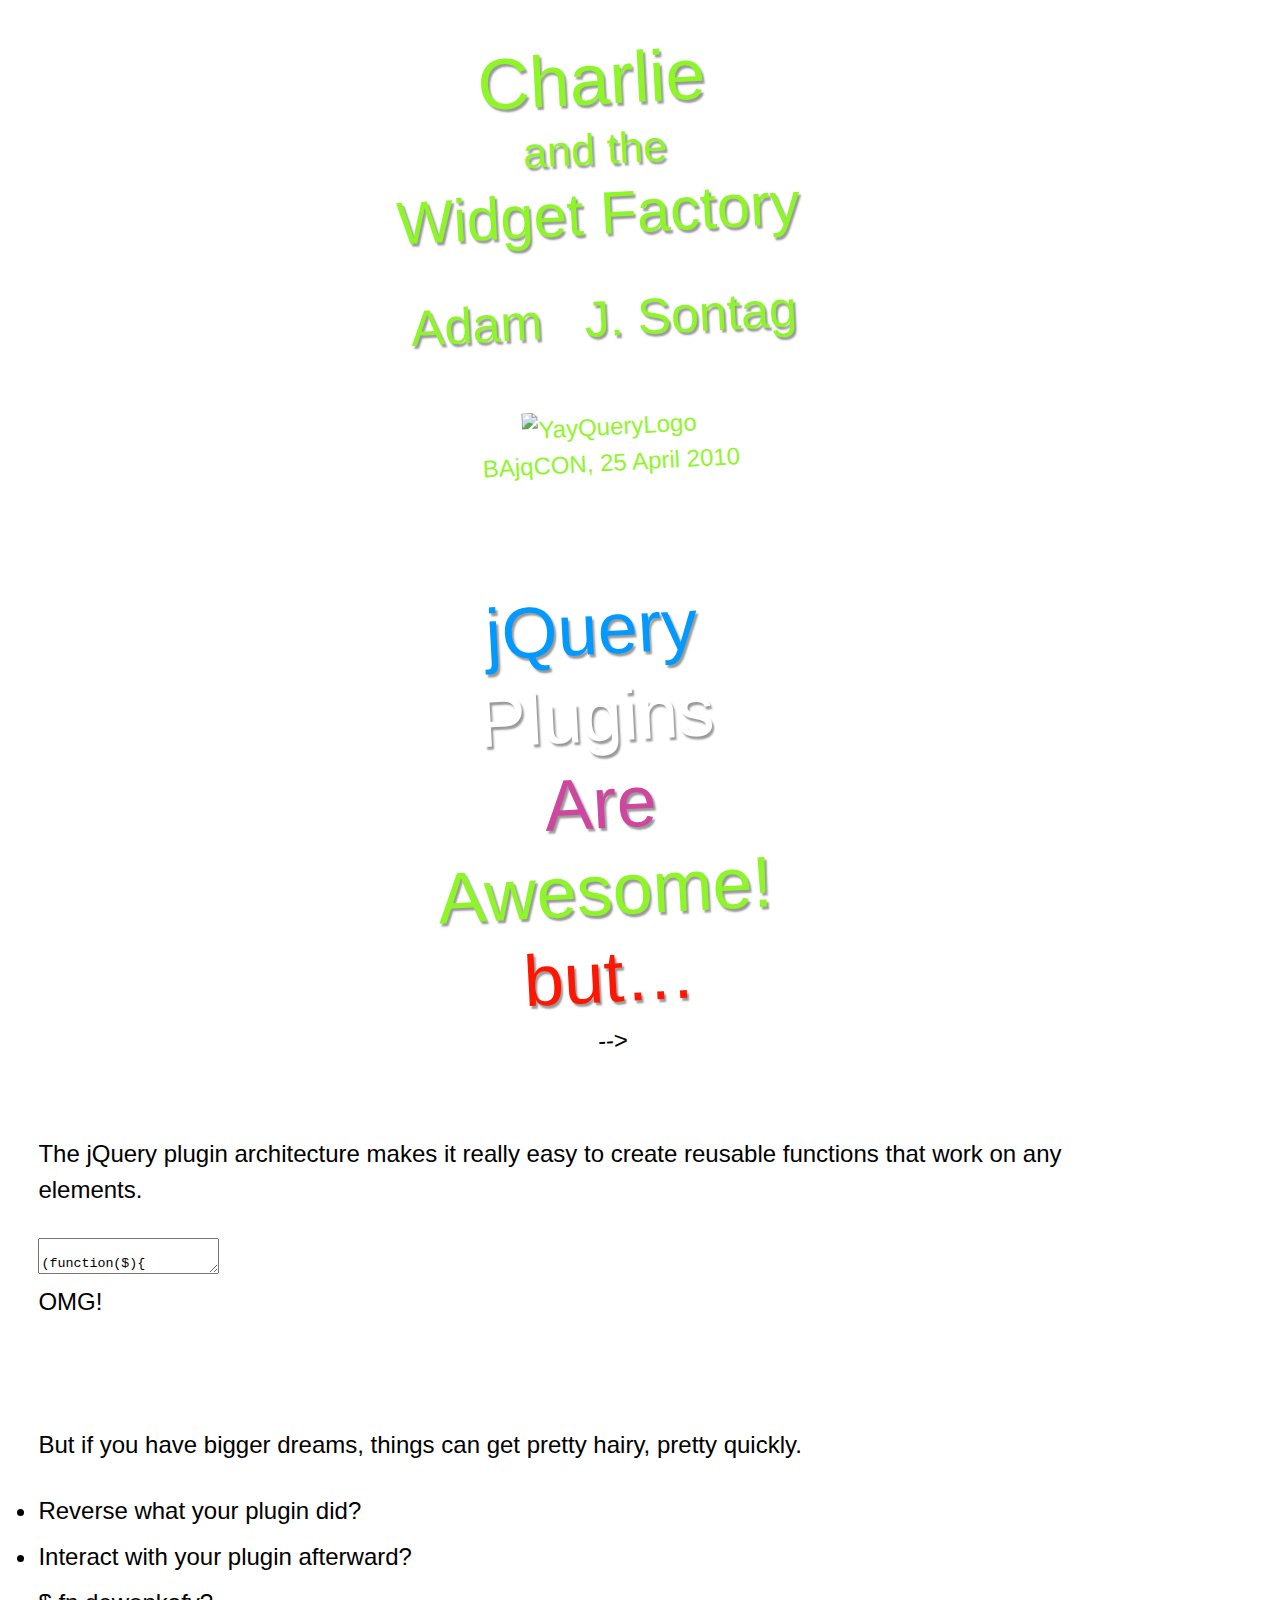
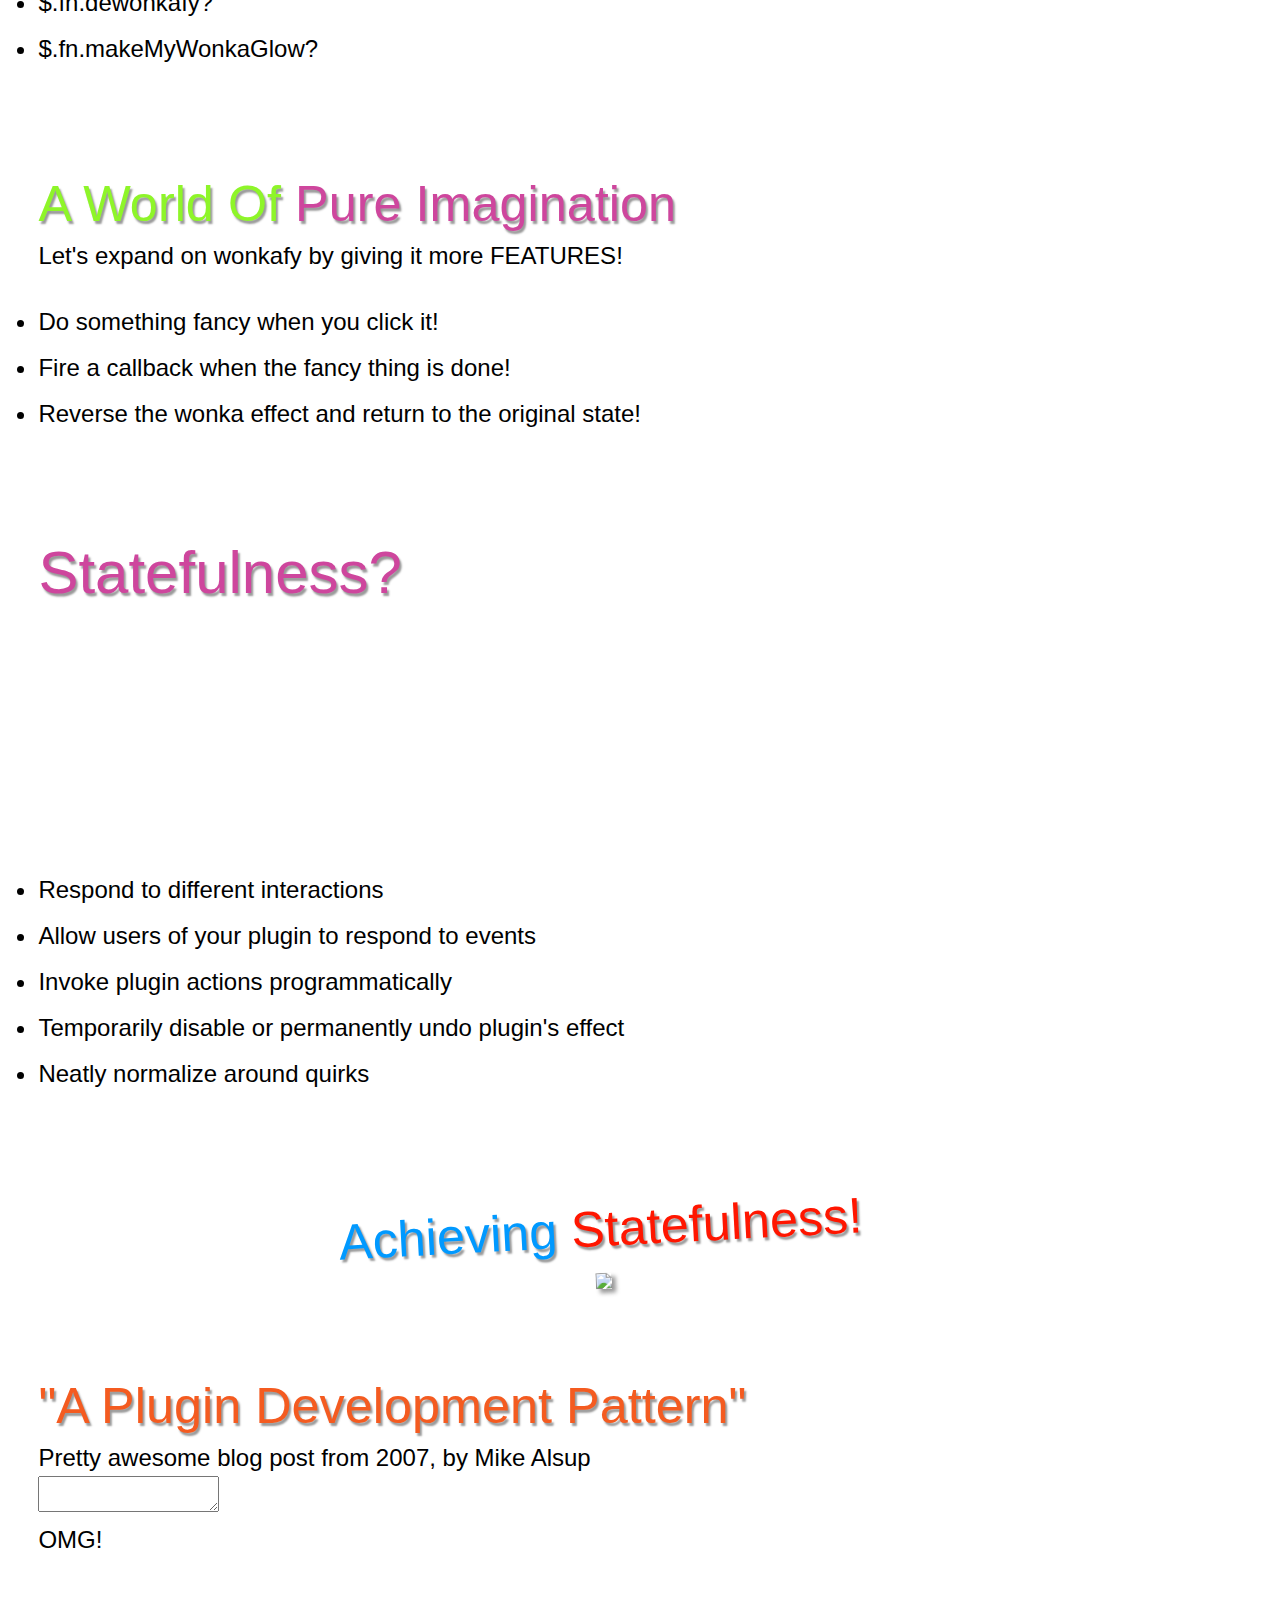
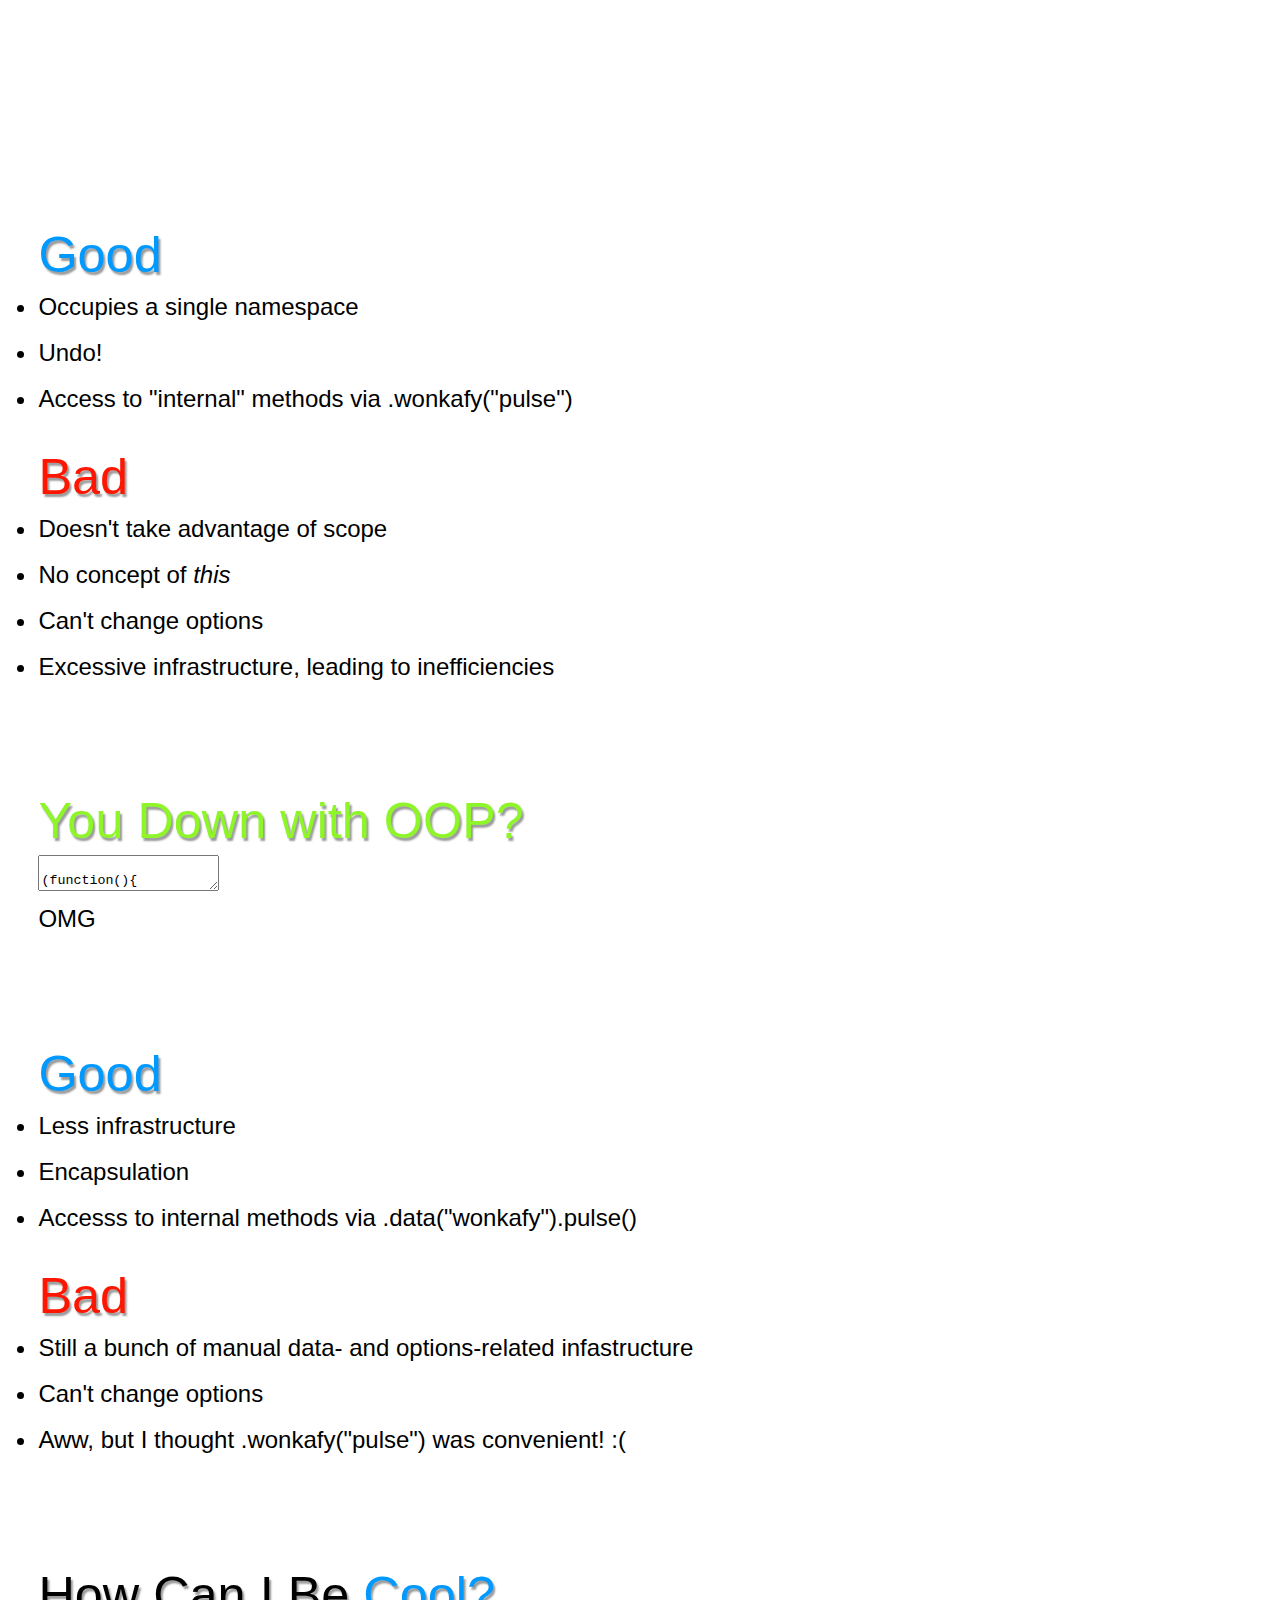
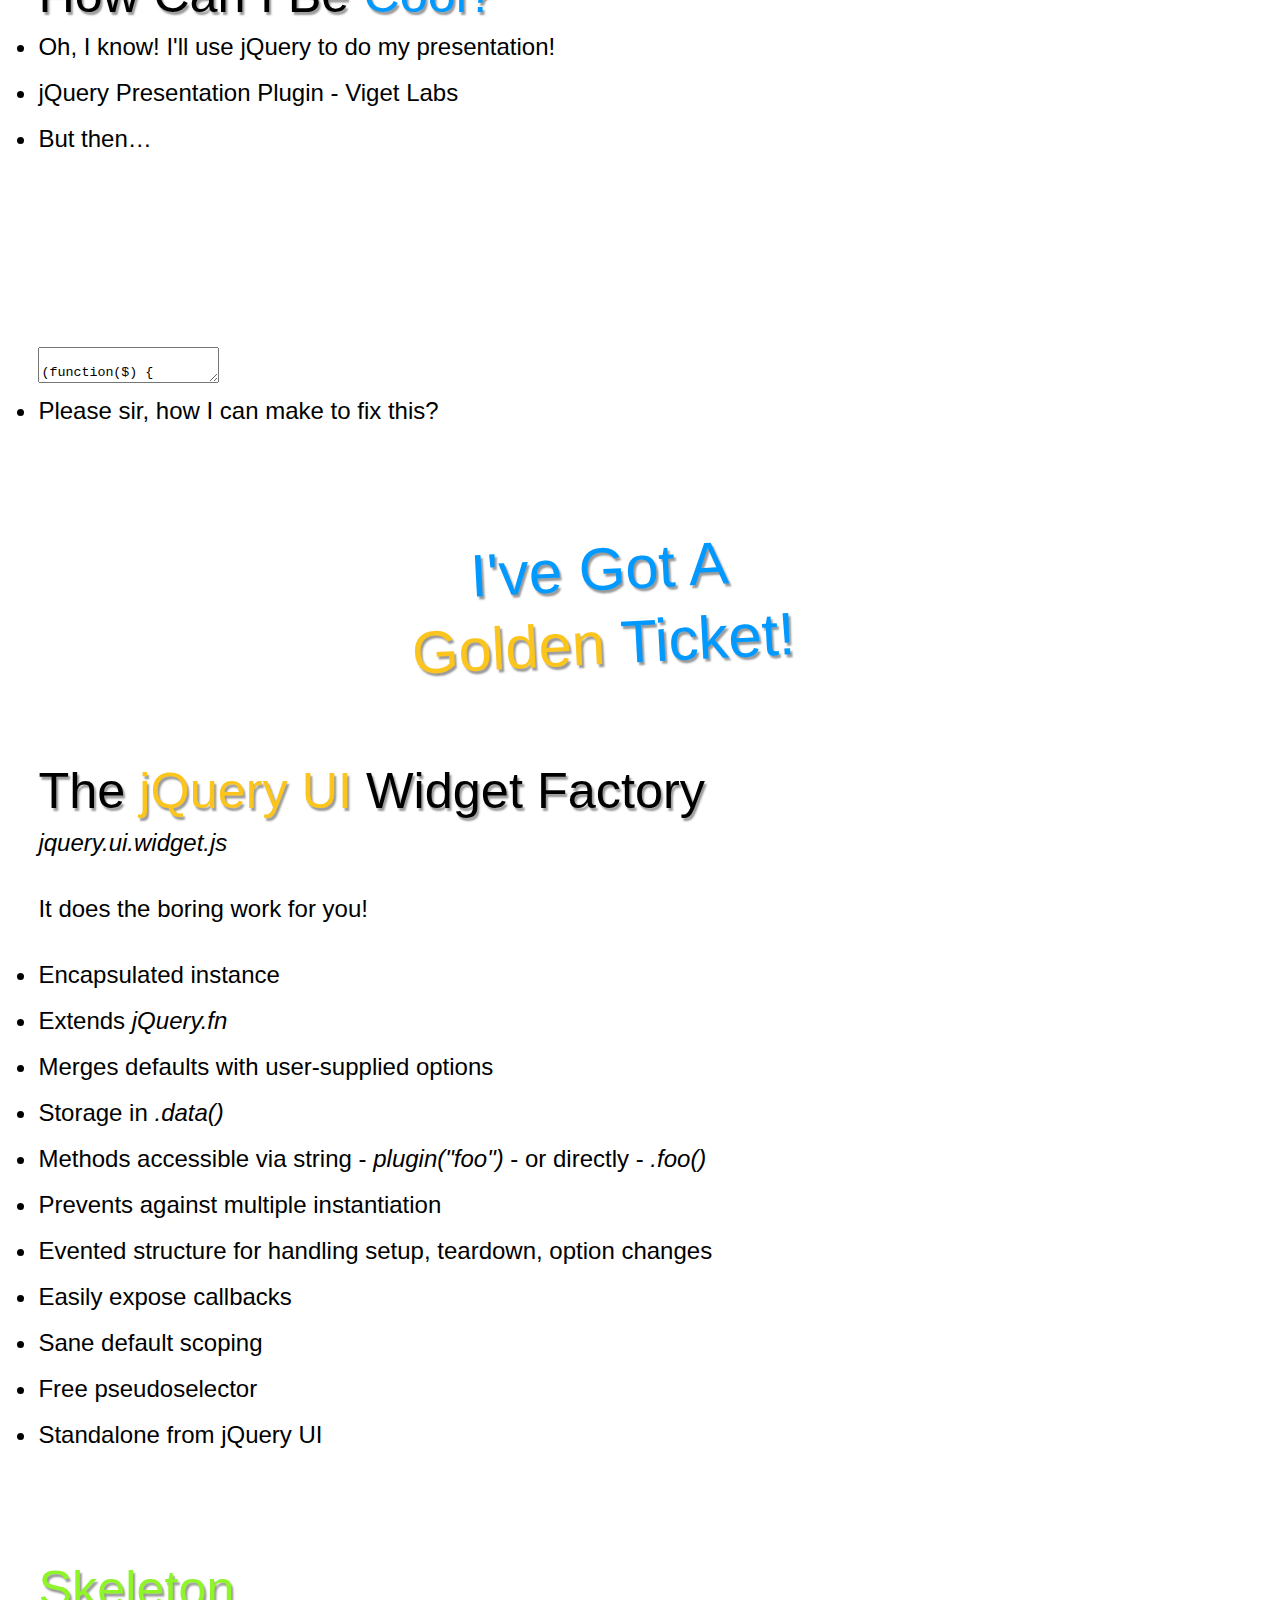
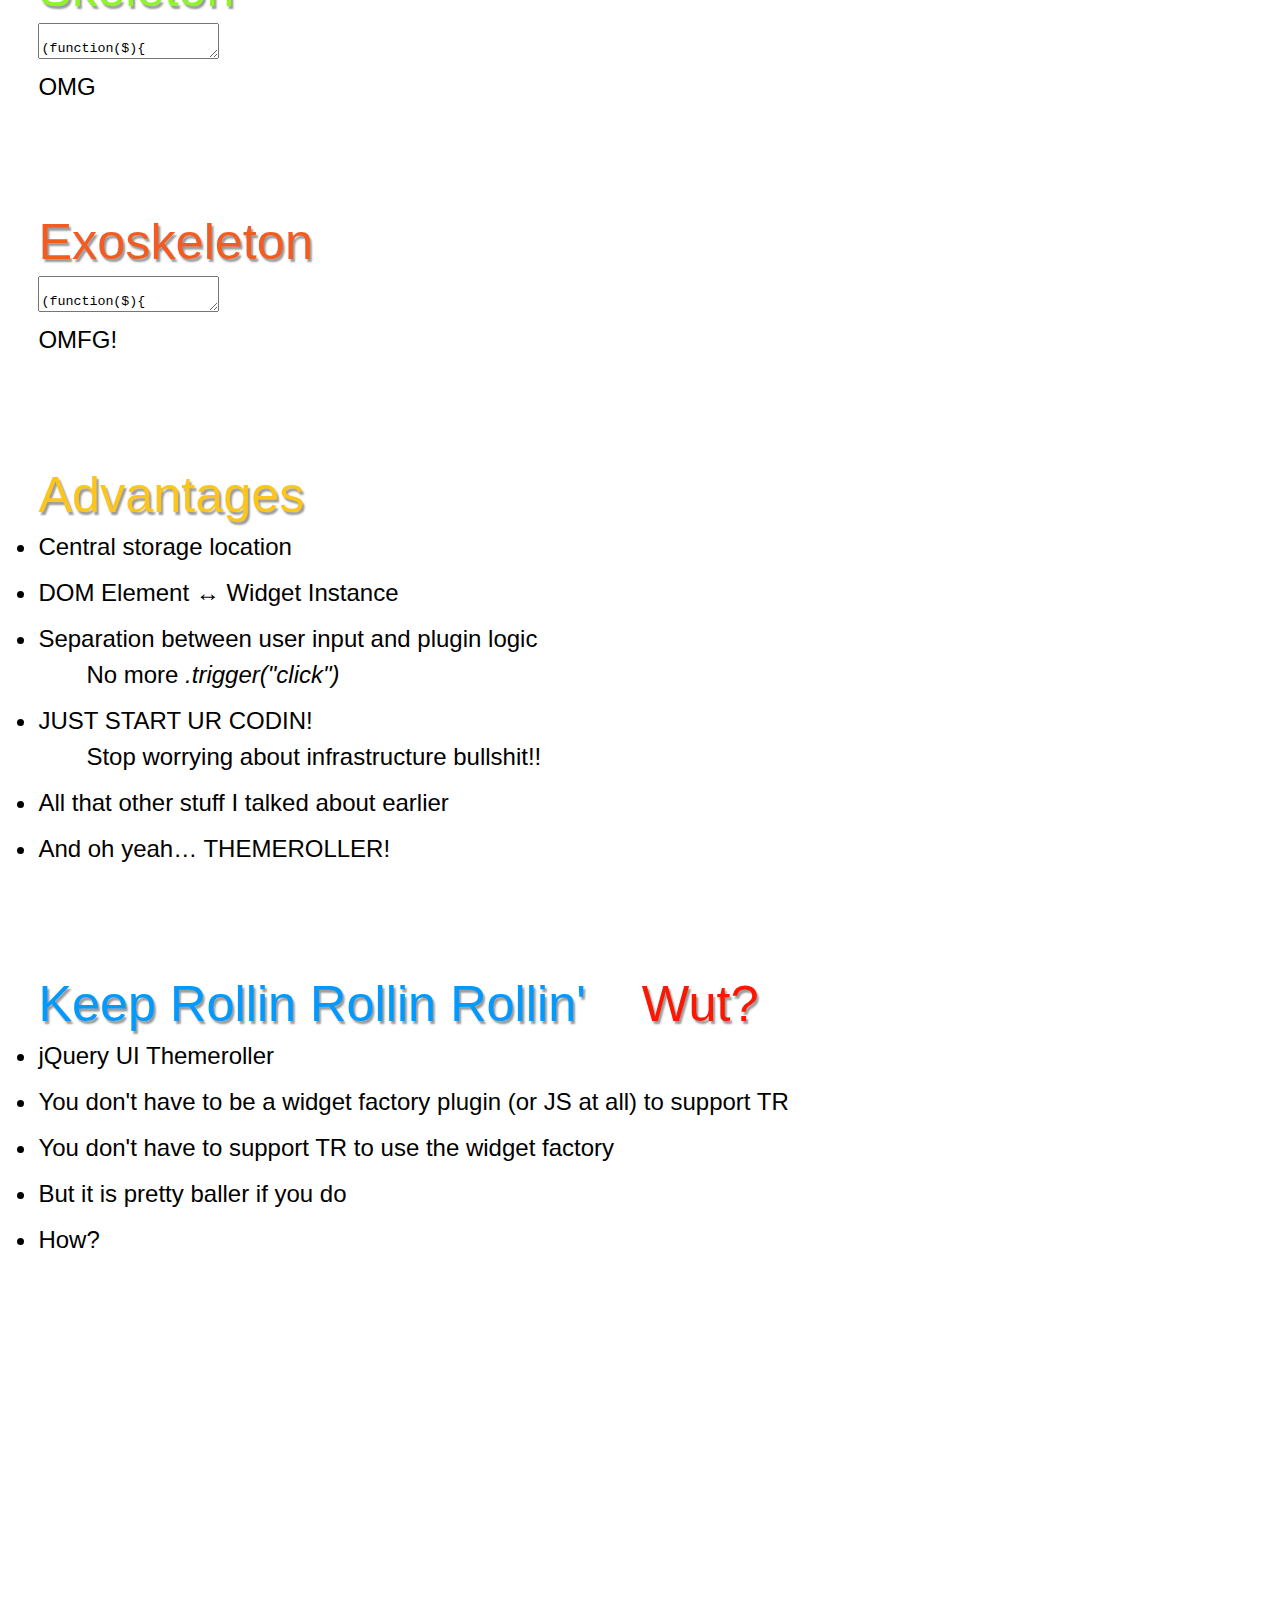
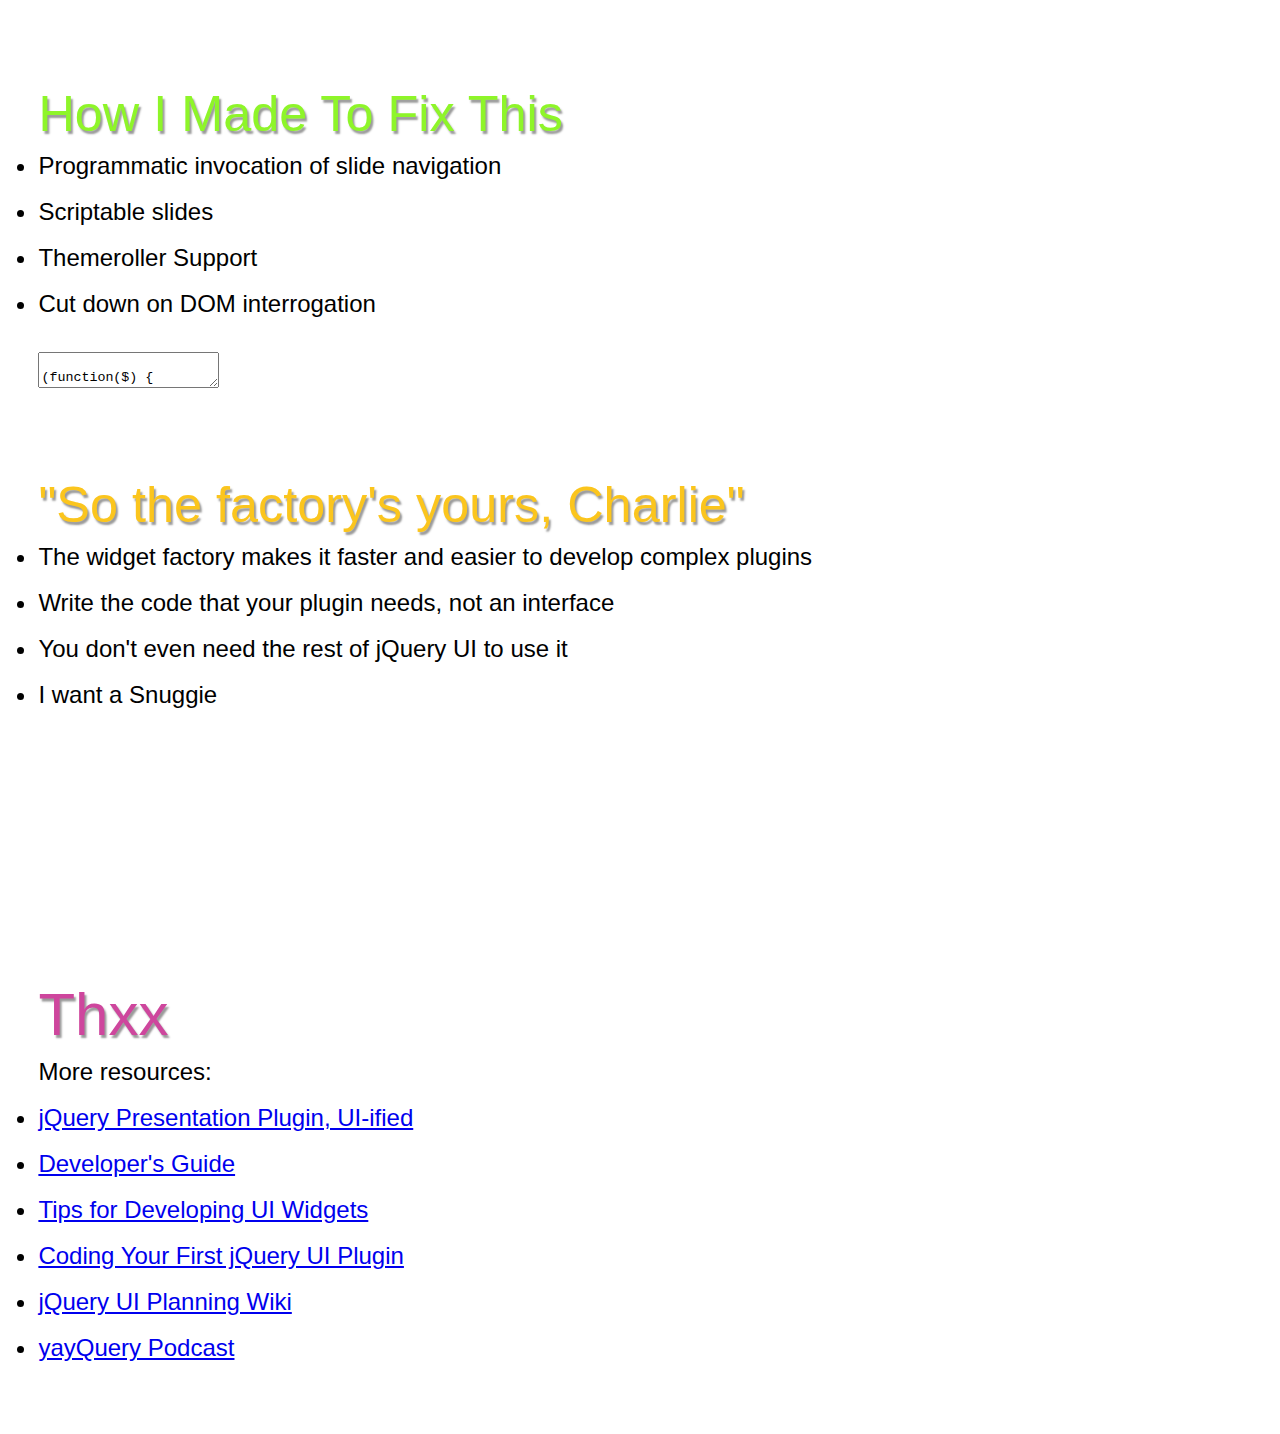
==== commit 084e1744: "use the power of a cdn so that people get jquery faster than they can cream themselves" ====
--- a/index.htm
+++ b/index.htm
@@ -4,11 +4,11 @@
     <title>jQuery Presentation Plugin</title>
     <meta http-equiv="Content-type" content="text/html; charset=utf-8" />
     <script >(function(H){H.className=H.className.replace(/\bno-js\b/,'js')})(document.documentElement)</script>
-    <link href="../js/jquery-ui/themes/wonka/jquery-ui-1.8.custom.css" type="text/css" rel="stylesheet" media="Screen,projection" />
+    <link href="stylesheets/wonka/jquery-ui-1.8.custom.css" type="text/css" rel="stylesheet" media="Screen,projection" />
     <link href="stylesheets/aj.presentation.css" type="text/css" rel="stylesheet" media="Screen,projection" />
     <link href="stylesheets/charlie.css" type="text/css" rel="stylesheet" media="Screen,projection" />
 	<link href="sh/styles/shCore.css" rel="stylesheet" type="text/css" />
-	<link href="sh/styles/shThemeRDark.css" type="text/css" rel="stylesheet"/>
+	<link href="sh/styles/shThemeDefault.css" type="text/css" rel="stylesheet"/>
   </head>
   <body id="catwf">
       <div id="slides">
@@ -804,14 +804,13 @@
 			</ul>
 			<div id="snuggieplease">			
 		  		<iframe class='ui_corner_all' src='http://gyazo.com/526b34b4e873dc2dc044607554d3afbc.png'></iframe>						
-			</div>
-			<div id='themeswitcher'></div>
-						
+			</div>						
 		</div>
 		<div class="slide">
 			<h2 class="wonka-magenta">Thxx</h2>
 			<ul>
 				<li style="list-style:none;">More resources:</li>
+				<li><a href="http://github.com/ajpiano/jQuery-Presentation">jQuery Presentation Plugin, UI-ified</a></li>
 				<li><a href="http://docs.jquery.com/UI_Developer_Guide#The_widget_factory">Developer's Guide</a></li>
 				<li><a href="http://www.erichynds.com/jquery/tips-for-developing-jquery-ui-widgets/">Tips for Developing UI Widgets</a></li>
 				<li><a href="http://net.tutsplus.com/tutorials/javascript-ajax/coding-your-first-jquery-ui-plugin/">Coding Your First jQuery UI Plugin</a></li>
@@ -821,14 +820,13 @@
 			<img src="images/thanks.jpg" width="160" height="120" id="thanks" class="box_rotate">
 		</div>
       </div>
-    <script src="scripts/jquery.js"></script>
-	<script src="../js/jquery-ui/build/dist/jquery-ui-1.9pre/ui/jquery-ui.js"></script>
+    <script src="http://code.jquery.com/jquery-1.4.2.js"></script>
+	<script src="http://ajax.googleapis.com/ajax/libs/jqueryui/1.8.1/jquery-ui.js"></script>
 	<script src="scripts/jquery.aj.presentation.js"></script>
     <script src="scripts/charlie.js"></script>
 	<script src="scripts/jquery.easing.1.3.js"></script>
 	<script src="sh/src/shCore.js"></script>
 	<script src="sh/scripts/shBrushJScript.js"></script>
-	<script type="text/javascript" src="http://jqueryui.com/themeroller/themeswitchertool/"></script>
 	<script>
 		SyntaxHighlighter.config.clipboardSwf = 'sh/scripts/clipboard.swf';	
 		SyntaxHighlighter.config.tagName = 'textarea';
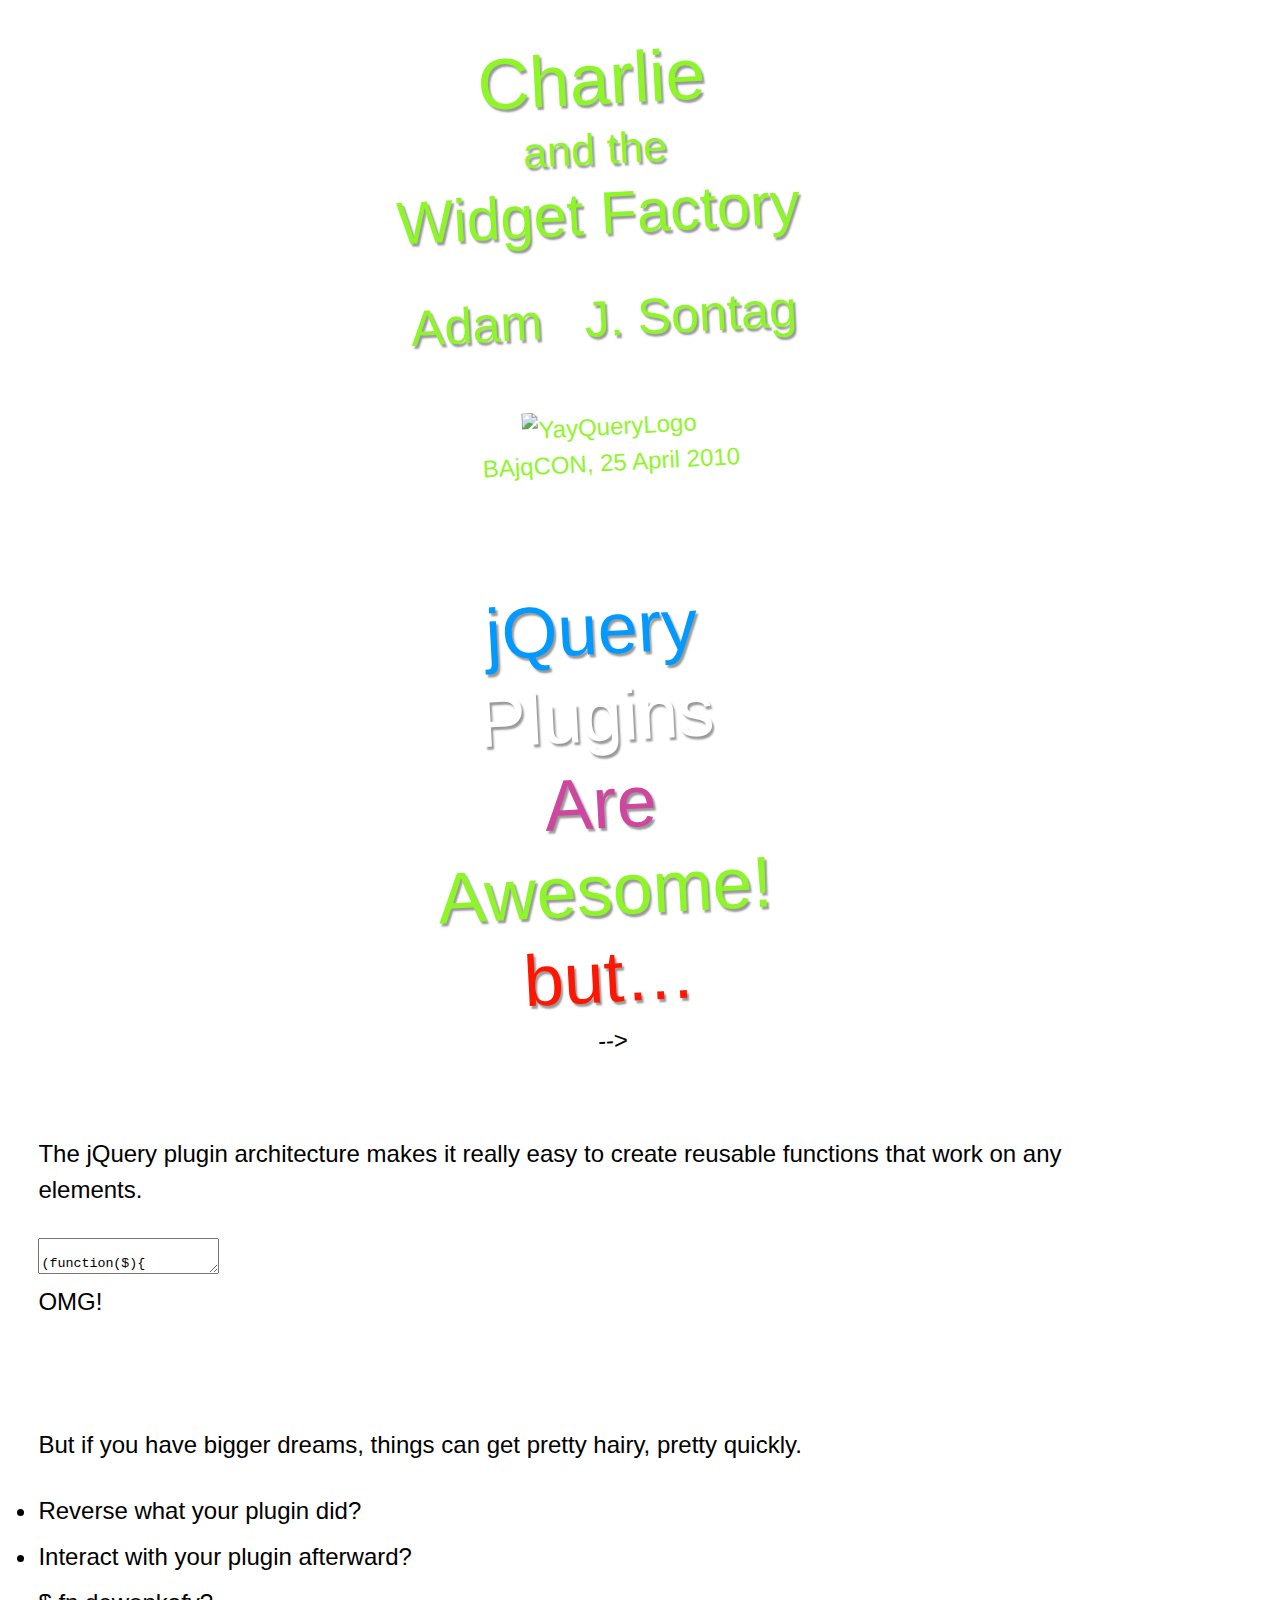
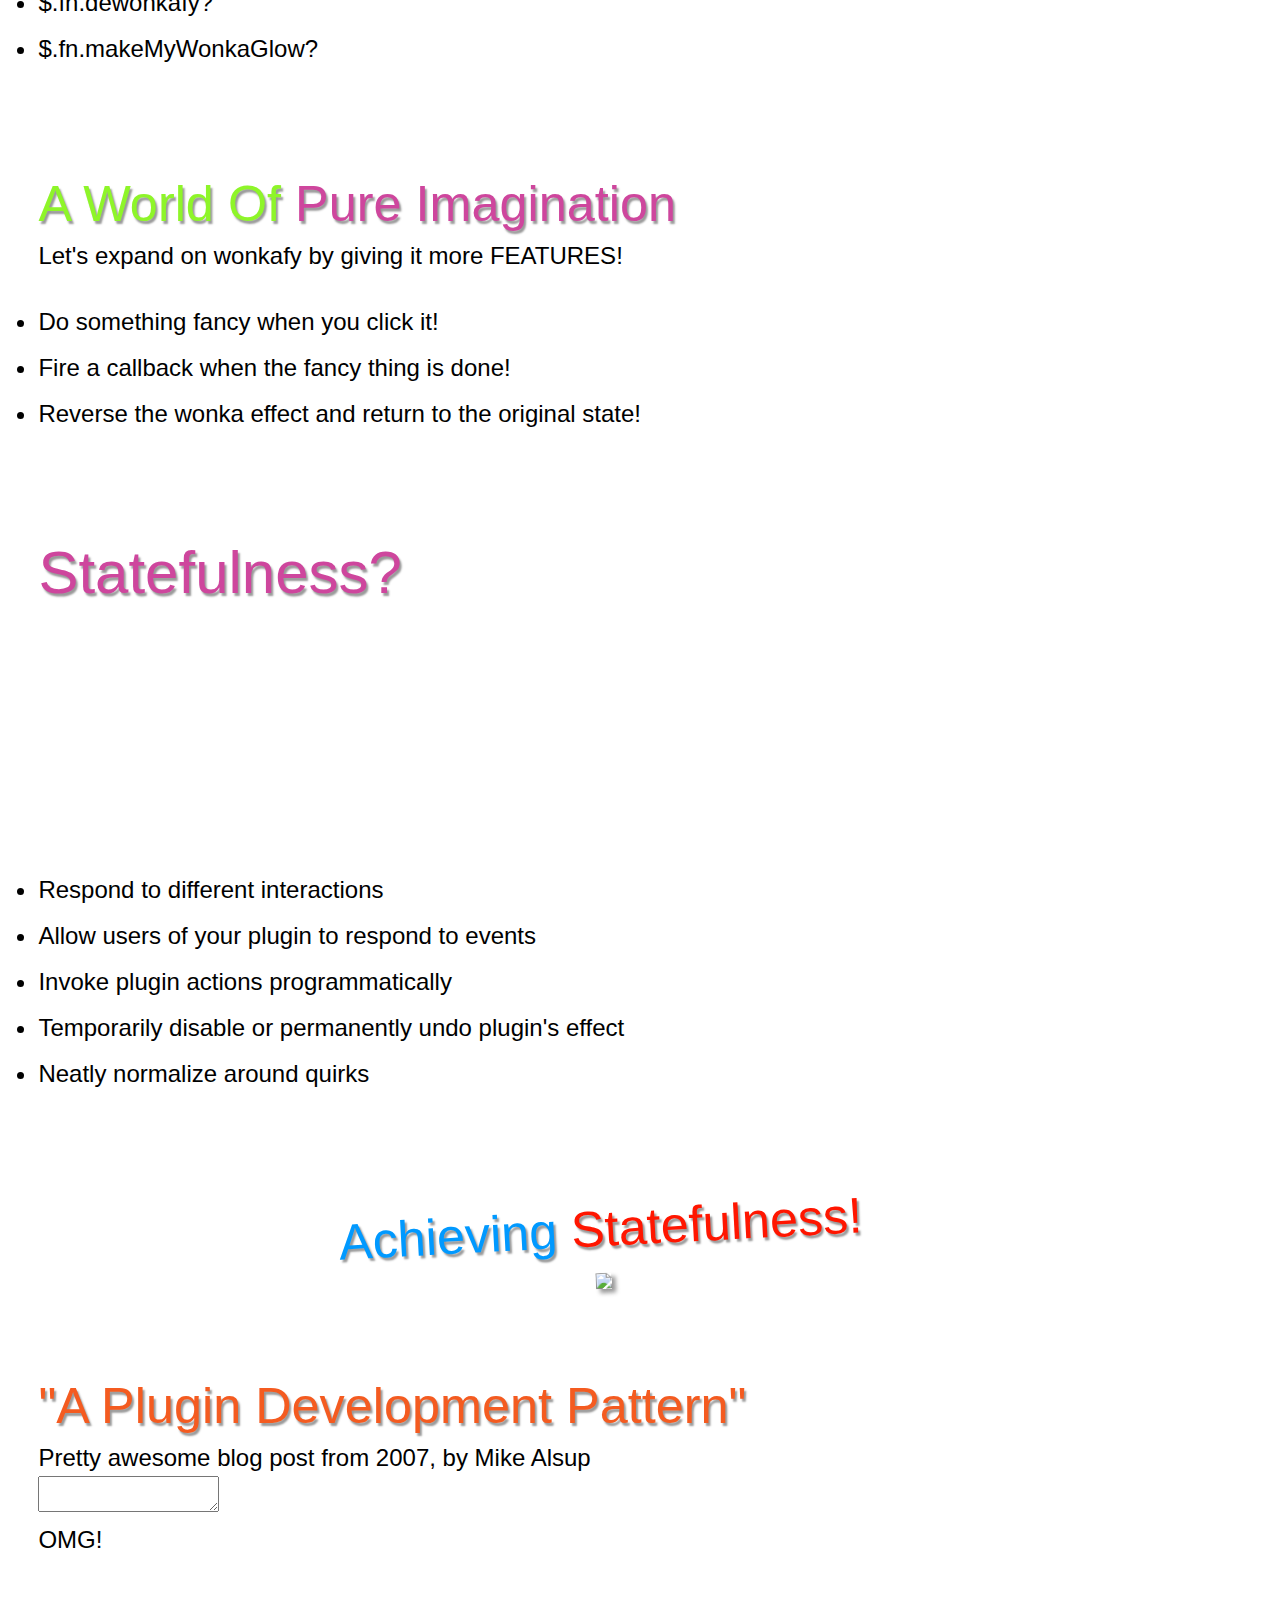
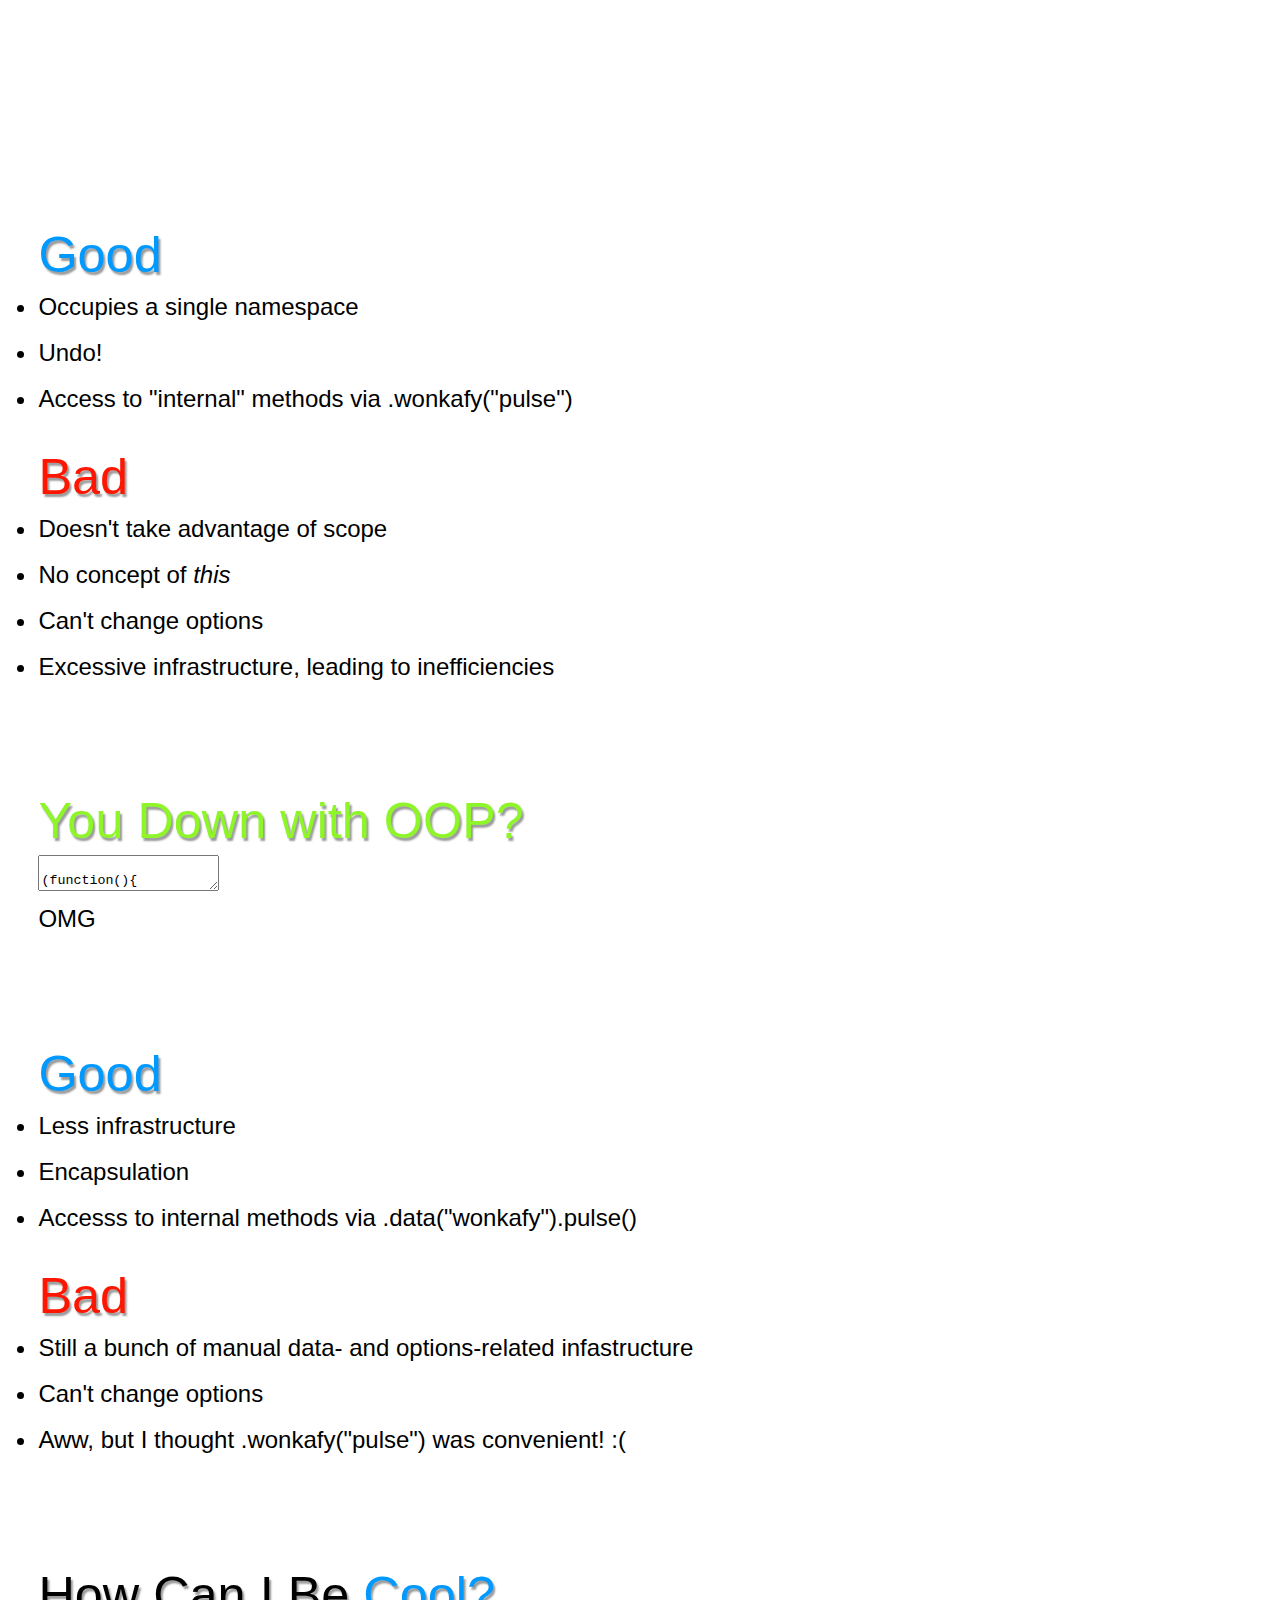
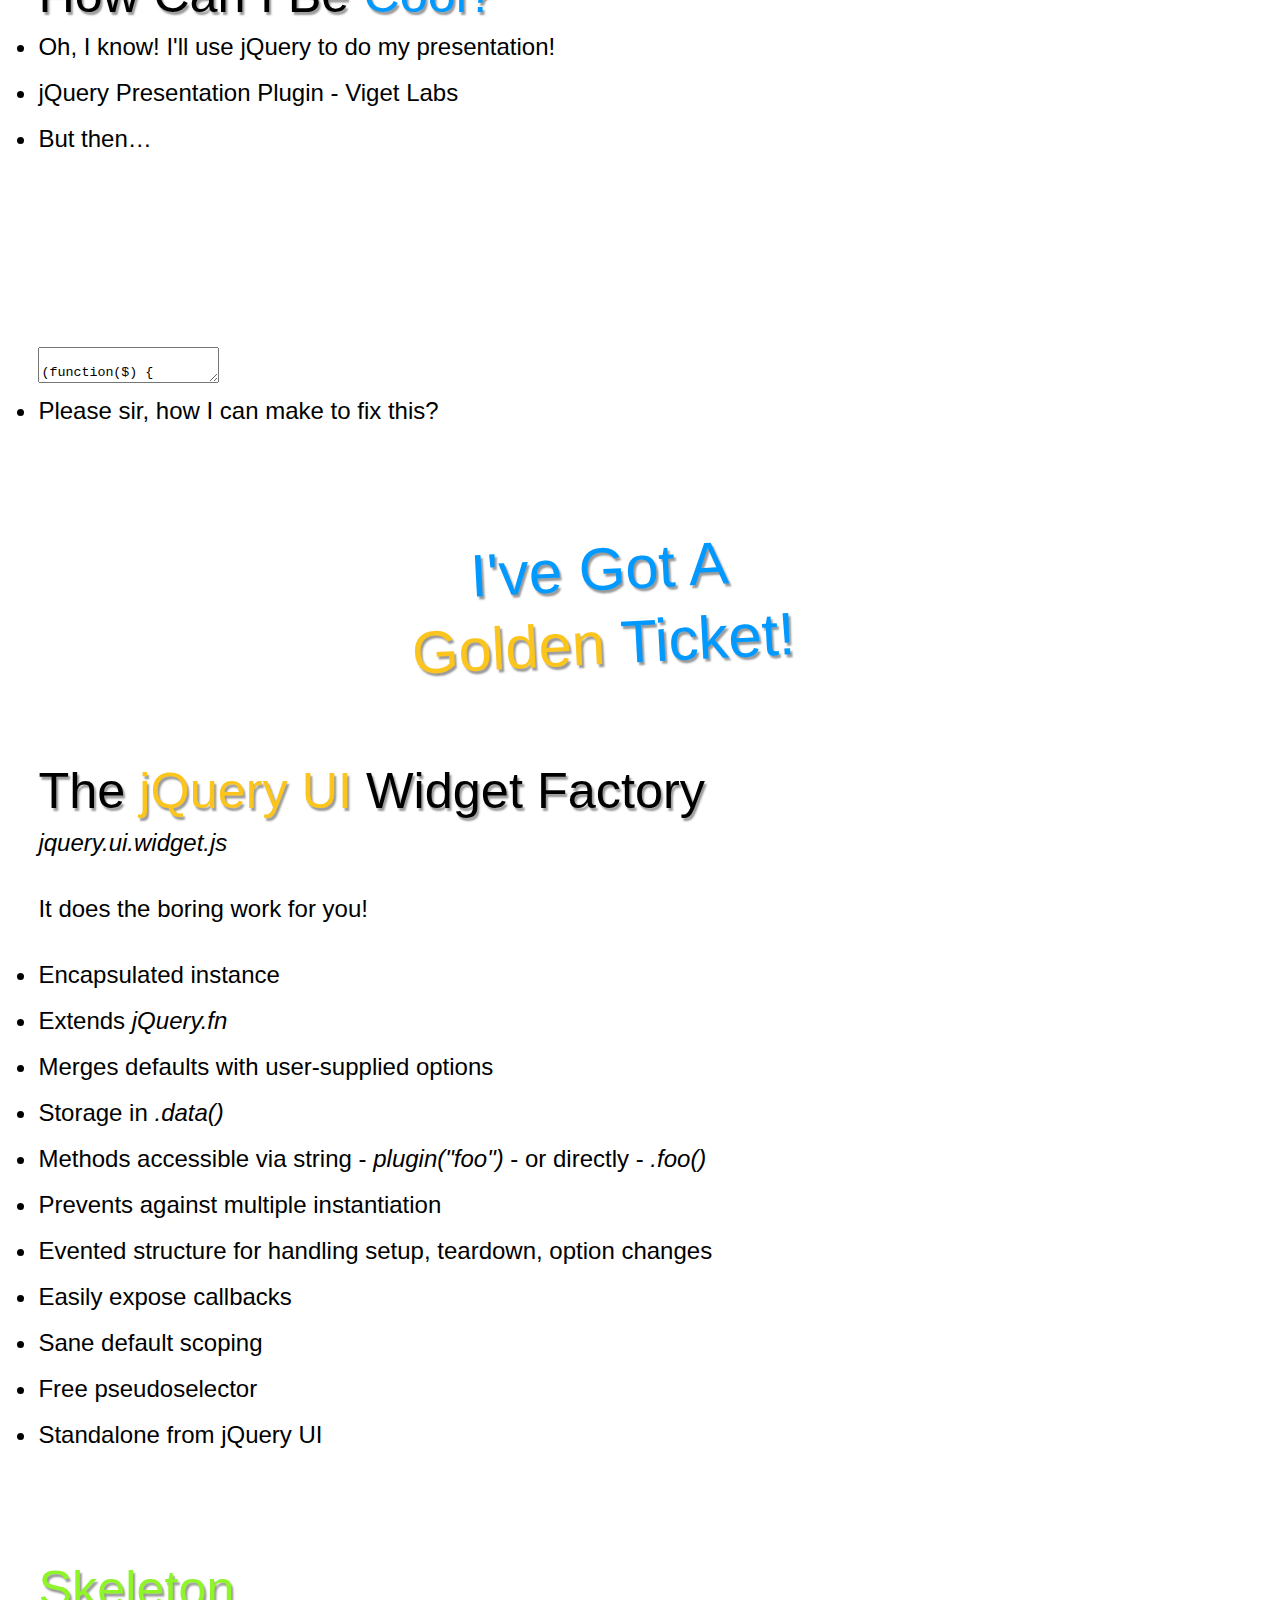
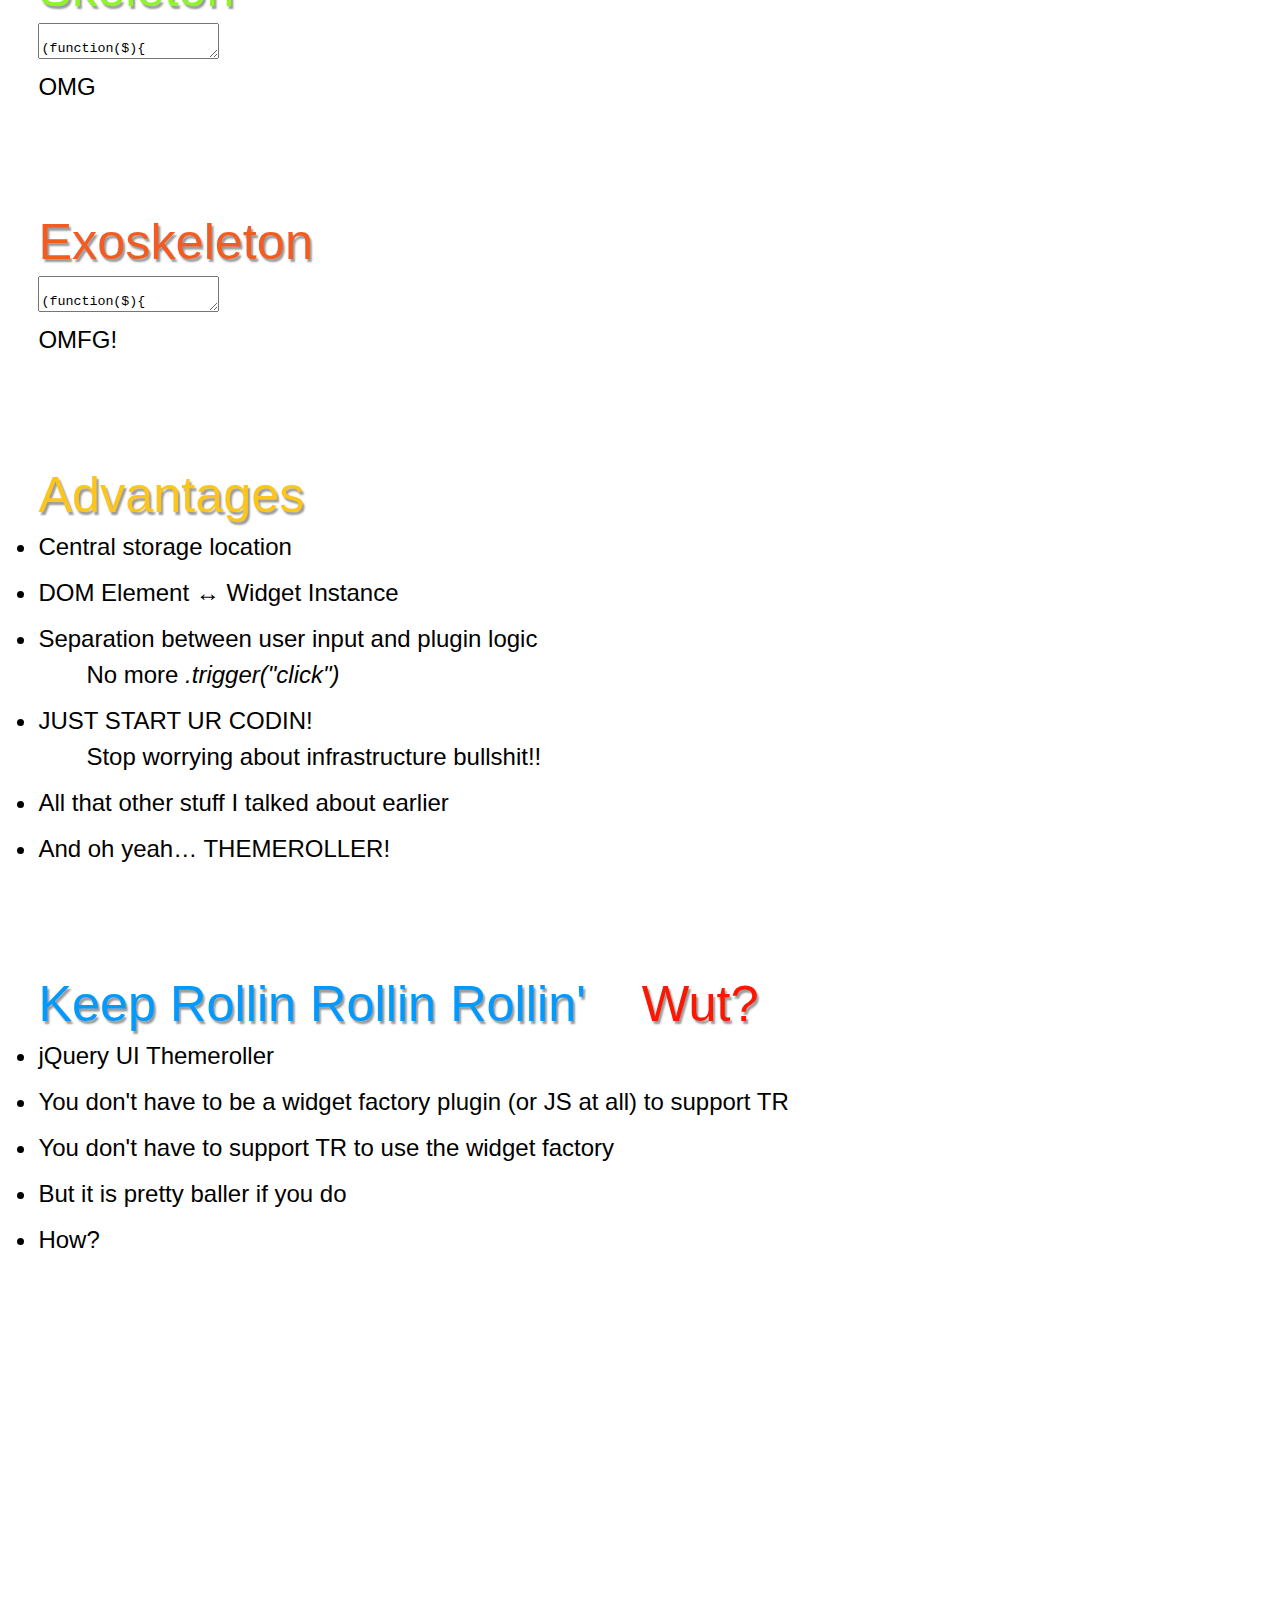
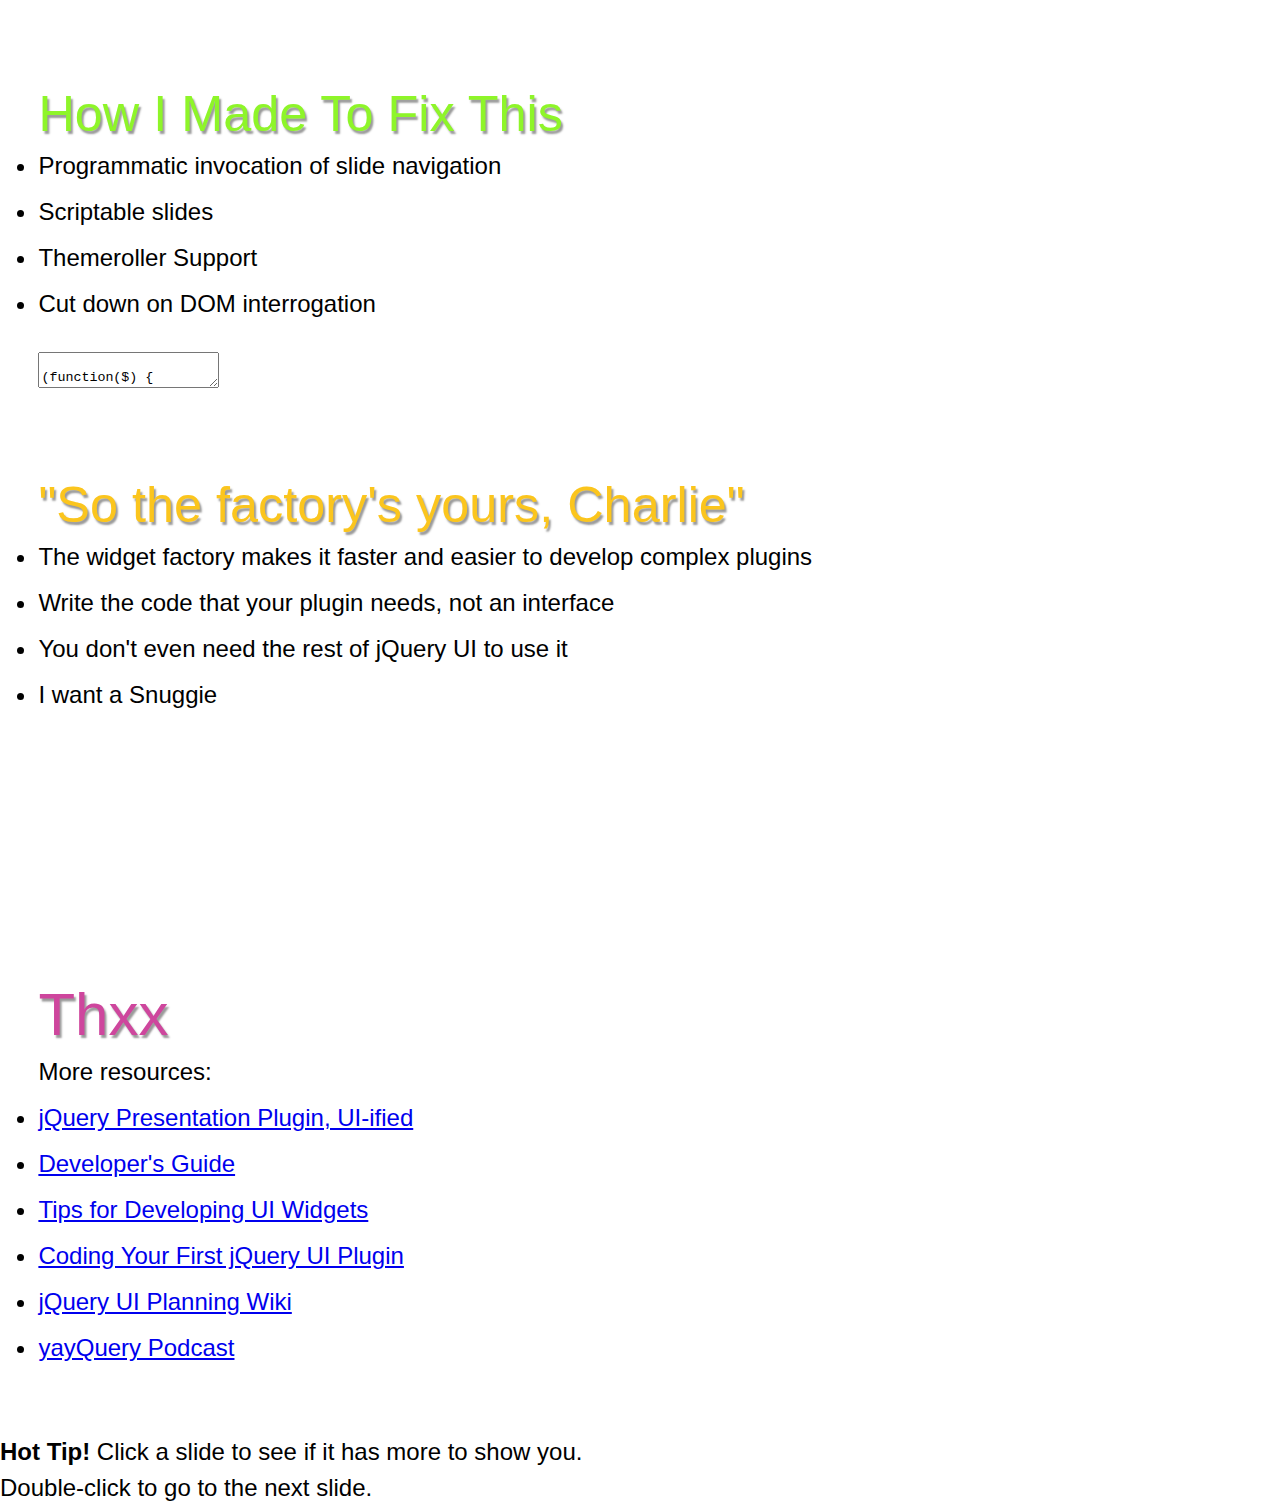
==== commit f9239232: "sometimes you just need to hotlink" ====
--- a/index.htm
+++ b/index.htm
@@ -21,7 +21,7 @@
 				<h3>Adam &nbsp; J. Sontag</h3>
 				<br/>
 			</header>
-			<img src="images/yayQueryLogo.png" alt="YayQueryLogo" id='yayQueryLogo' width="25%">
+			<img src="http://yayquery.com/yayQueryLogo.png" alt="YayQueryLogo" id="yayQueryLogo" width="25%">
 			<p>BAjqCON, 25 April 2010</p>
         </div>
         <div class="slide box_rotate center">
@@ -111,7 +111,7 @@
 
 							//copy the data to the proxy element
 							wonkaed.data($this.data()).click(function(){
-								$.fn.wonkafy.pulsate($this);
+								$.fn.wonkafy.pulsate($(this));
 							});
 						});					
 					} 
@@ -135,7 +135,7 @@
 				$.fn.wonkafy.pulsate = function(elem) {
 					var opts = elem.data("options.wonkafy"),
 						wonkaed = elem.data("wonkaed.wonkafy"),
-						isWonka = elem.data("isWonka");
+						isWonka = elem.data("isWonka.wonkafy");
 					if (isWonka) {
 						wonkaed.stop(1,1).switchClass("wonka-"+opts.color,"wonka-"+opts.pulseColor,2000,function(){
 							wonkaed.switchClass("wonka-"+opts.pulseColor,"wonka-"+opts.color,2000,opts.pulsated);
@@ -820,6 +820,9 @@
 			<img src="images/thanks.jpg" width="160" height="120" id="thanks" class="box_rotate">
 		</div>
       </div>
+		<aside id="navhelp" class="ui-state-default ui-corner-top">
+			<strong>Hot Tip!</strong> Click a slide to see if it has more to show you.<br/>Double-click to go to the next slide.
+		</aside>
     <script src="http://code.jquery.com/jquery-1.4.2.js"></script>
 	<script src="http://ajax.googleapis.com/ajax/libs/jqueryui/1.8.1/jquery-ui.js"></script>
 	<script src="scripts/jquery.aj.presentation.js"></script>
